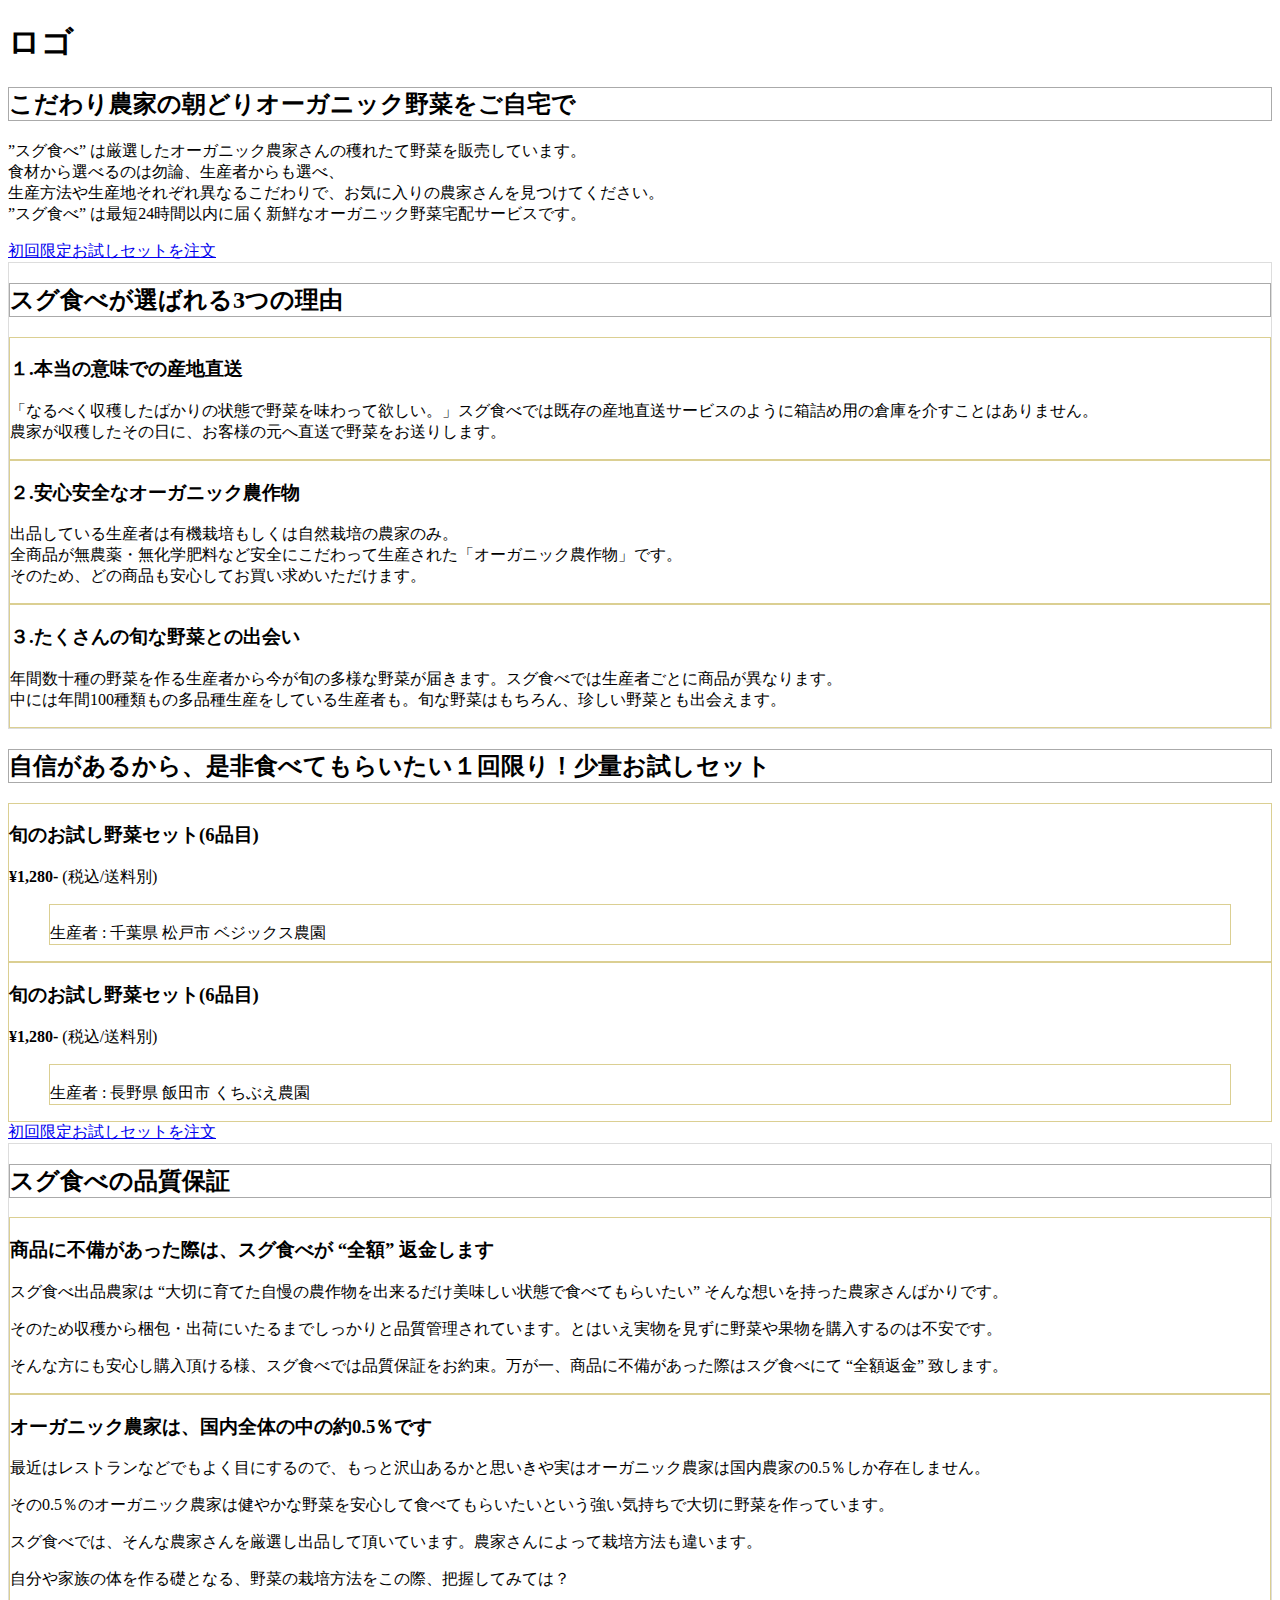
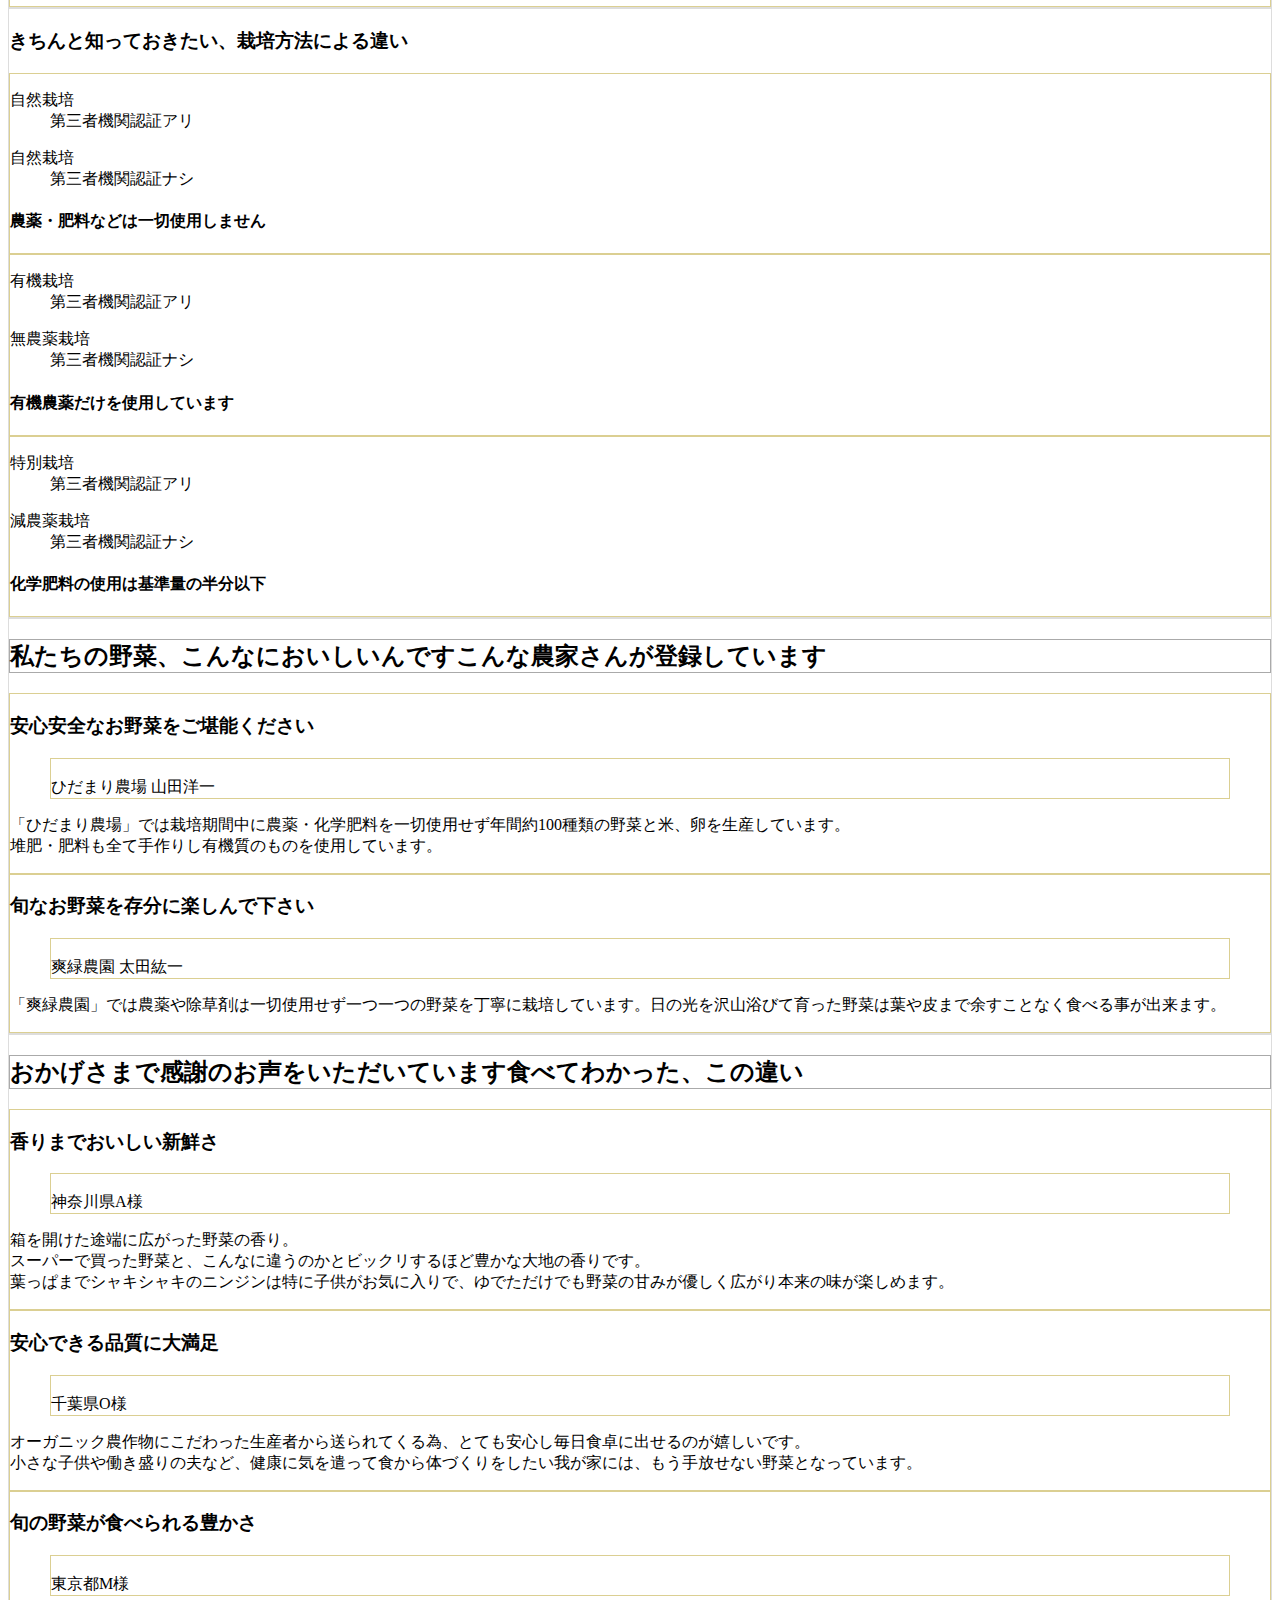
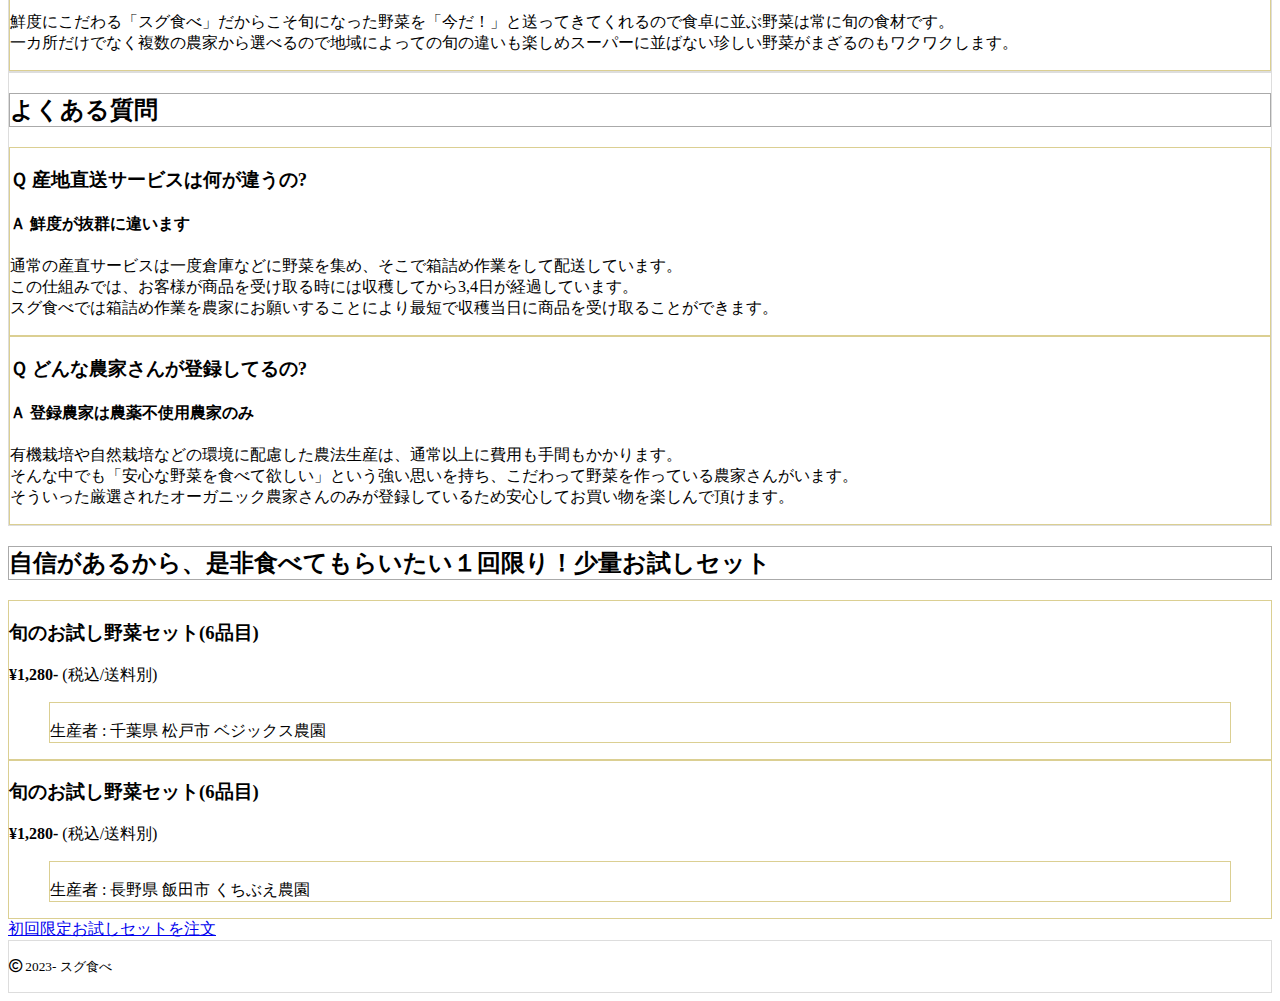
==== index.html @ 035dcd8c "test" ====
<!DOCTYPE html>
<html lang="ja">
<head>
<meta charset="UTF-8">
<meta name="viewport" content="width=device-width,initial-scale=1,user-scalable=yes">
<title>初回お試しセット|オーガニック野菜宅配サービス|スグ食べ</title>
<link rel="stylesheet" href="css/reset.css">
<link rel="stylesheet" href="css/com.css">
<link rel="stylesheet" href="css/style.css">
<link rel="preconnect" href="https://fonts.googleapis.com">
<link rel="preconnect" href="https://fonts.gstatic.com" crossorigin>
<link rel="stylesheet" href="https://cdnjs.cloudflare.com/ajax/libs/font-awesome/6.1.1/css/all.min.css">
<style>
footer, article, h2 {
	border: 0.1rem solid #ddd;
}
section, figure {
	border: 0.1rem solid #DBCF92;
}
h2 {
	border: 0.1rem solid #aaa;
}
</style>
</head>
<body id="page_top">
<header>
<h1>ロゴ</h1>
<h2>こだわり農家の<span>朝どりオーガニック野菜を</span>ご自宅で</h2>
<p>”スグ食べ”&nbsp;は厳選したオーガニック農家さんの穫れたて野菜を販売しています。<br>
食材から選べるのは勿論、生産者からも選べ、<br>
生産方法や生産地それぞれ異なるこだわりで、お気に入りの農家さんを見つけてください。<br>
”スグ食べ”&nbsp;は最短24時間以内に届く新鮮なオーガニック野菜宅配サービスです。</p>
</header>
<main>

<a class="btn" href="#" title=""><span>初回限定</span>お試しセットを注文</a>

<article class="column_3">
<h2>スグ食べが選ばれる3つの理由</h2>
<section>
<h3>１.本当の意味での産地直送</h3>
<p>「なるべく収穫したばかりの状態で野菜を味わって欲しい。」スグ食べでは既存の産地直送サービスのように箱詰め用の倉庫を介すことはありません。<br>
農家が収穫したその日に、お客様の元へ直送で野菜をお送りします。</p>
</section>
<section>
<h3>２.安心安全なオーガニック農作物</h3>
<p>出品している生産者は有機栽培もしくは自然栽培の農家のみ。<br>
全商品が無農薬・無化学肥料など安全にこだわって生産された「オーガニック農作物」です。<br>
そのため、どの商品も安心してお買い求めいただけます。</p>
</section>
<section>
<h3>３.たくさんの旬な野菜との出会い</h3>
<p>年間数十種の野菜を作る生産者から今が旬の多様な野菜が届きます。スグ食べでは生産者ごとに商品が異なります。<br>
中には年間100種類もの多品種生産をしている生産者も。旬な野菜はもちろん、珍しい野菜とも出会えます。</p>
</section>
</article>




<aside class="column_2">
<h2><span>自信があるから、是非食べてもらいたい</span>１回限り！少量お試しセット</h2>
<section>
<h3>旬のお試し野菜セット(6品目)</h3>
<p><strong>&yen;1,280-</strong>&nbsp;(税込/送料別)</p>
<figure><img src="img/dummy_hd.jpg" alt="" style="filter: brightness(110%);">
<figcaption>生産者&nbsp;:&nbsp;千葉県&nbsp;松戸市&nbsp;ベジックス農園</figcaption>
</figure>
</section>
<section>
<h3>旬のお試し野菜セット(6品目)</h3>
<p><strong>&yen;1,280-</strong>&nbsp;(税込/送料別)</p>
<figure><img src="img/dummy_hd.jpg" alt="" style="filter: brightness(110%);">
<figcaption>生産者&nbsp;:&nbsp;長野県&nbsp;飯田市&nbsp;くちぶえ農園</figcaption>
</figure>
</section>
<a class="btn" href="#" title=""><span>初回限定</span>お試しセットを注文</a>
</aside>

<article id="quality" class="column_1">
<h2>スグ食べの品質保証</h2>
<section>
<h3>商品に不備があった際は、<span>スグ食べが&nbsp;“全額”&nbsp;返金します</span></h3>
<p>スグ食べ出品農家は&nbsp;“大切に育てた自慢の農作物を出来るだけ美味しい状態で食べてもらいたい”&nbsp;そんな想いを持った農家さんばかりです。</p>
<p>そのため収穫から梱包・出荷にいたるまでしっかりと品質管理されています。とはいえ実物を見ずに野菜や果物を購入するのは不安です。</p>
<p>そんな方にも安心し購入頂ける様、スグ食べでは品質保証をお約束。万が一、商品に不備があった際はスグ食べにて&nbsp;“全額返金”&nbsp;致します。</p>
</section>
<section>
<h3>オーガニック農家は、<span>国内全体の中の約0.5％です</span></h3>
<p>最近はレストランなどでもよく目にするので、もっと沢山あるかと思いきや実はオーガニック農家は国内農家の0.5％しか存在しません。</p>
<p>その0.5％のオーガニック農家は健やかな野菜を安心して食べてもらいたいという強い気持ちで大切に野菜を作っています。</p>
<p>スグ食べでは、そんな農家さんを厳選し出品して頂いています。農家さんによって栽培方法も違います。</p>
<p>自分や家族の体を作る礎となる、野菜の栽培方法をこの際、把握してみては？</p>
</section>
</article>
<article id="farming" class="column_3">
<h3>きちんと知っておきたい、<span>栽培方法による違い</span></h3>
<section>
<dl>
<dt>自然栽培</dt>
<dd>第三者機関認証アリ</dd>
</dl>
<dl>
<dt>自然栽培</dt>
<dd>第三者機関認証ナシ</dd>
</dl>
<h4>農薬・肥料などは一切使用しません</h4>
</section>
<section>
<dl>
<dt>有機栽培</dt>
<dd>第三者機関認証アリ</dd>
</dl>
<dl>
<dt>無農薬栽培</dt>
<dd>第三者機関認証ナシ</dd>
</dl>
<h4>有機農薬だけを使用しています</h4>
</section>
<section>
<dl>
<dt>特別栽培</dt>
<dd>第三者機関認証アリ</dd>
</dl>
<dl>
<dt>減農薬栽培</dt>
<dd>第三者機関認証ナシ</dd>
</dl>
<h4>化学肥料の使用は基準量の半分以下</h4>
</section>
</article>



<article id="register" class="column_2">
<h2><span>私たちの野菜、こんなにおいしいんです</span>こんな農家さんが登録しています</h2>



<section>
<h3>安心安全なお野菜をご堪能ください</h3>
<figure> <img src="img/dummy_hd.jpg" alt="" style="filter: brightness(110%);">
<figcaption>ひだまり農場 山田洋一</figcaption>
</figure>
<p>「ひだまり農場」では栽培期間中に農薬・化学肥料を一切使用せず年間約100種類の野菜と米、卵を生産しています。<br>
堆肥・肥料も全て手作りし有機質のものを使用しています。</p>
</section>
<section>
<h3>旬なお野菜を存分に楽しんで下さい</h3>
<figure> <img src="img/dummy_hd.jpg" alt="" style="filter: brightness(110%);">
<figcaption>爽緑農園 太田紘一</figcaption>
</figure>
<p>「爽緑農園」では農薬や除草剤は一切使用せず一つ一つの野菜を丁寧に栽培しています。日の光を沢山浴びて育った野菜は葉や皮まで余すことなく食べる事が出来ます。</p>
</section>
</article>

<article class="column_3">
<h2><span>おかげさまで感謝のお声をいただいています</span>食べてわかった、この違い</h2>
<section>
<h3>香りまでおいしい新鮮さ</h3>
<figure> <img src="img/dummy_hd.jpg" alt="">
<figcaption>神奈川県A様</figcaption>
</figure>
<p>箱を開けた途端に広がった野菜の香り。<br>
スーパーで買った野菜と、こんなに違うのかとビックリするほど豊かな大地の香りです。<br>
葉っぱまでシャキシャキのニンジンは特に子供がお気に入りで、ゆでただけでも野菜の甘みが優しく広がり本来の味が楽しめます。</p>
</section>
<section>
<h3>安心できる品質に大満足</h3>
<figure> <img src="img/dummy_hd.jpg" alt="">
<figcaption>千葉県O様</figcaption>
</figure>
<p>オーガニック農作物にこだわった生産者から送られてくる為、とても安心し毎日食卓に出せるのが嬉しいです。<br>
小さな子供や働き盛りの夫など、健康に気を遣って食から体づくりをしたい我が家には、もう手放せない野菜となっています。</p>
</section>
<section>
<h3>旬の野菜が食べられる豊かさ</h3>
<figure> <img src="img/dummy_hd.jpg" alt="">
<figcaption>東京都M様</figcaption>
</figure>
<p>鮮度にこだわる「スグ食べ」だからこそ旬になった野菜を「今だ！」と送ってきてくれるので食卓に並ぶ野菜は常に旬の食材です。<br>
一カ所だけでなく複数の農家から選べるので地域によっての旬の違いも楽しめスーパーに並ばない珍しい野菜がまざるのもワクワクします。</p>
</section>
</article>
<article id="faq" class="column_1">
<h2>よくある質問</h2>
<section>
<h3>Ｑ&nbsp;産地直送サービスは何が違うの?</h3>
<h4>Ａ&nbsp;鮮度が抜群に違います</h4>
<p>通常の産直サービスは一度倉庫などに野菜を集め、そこで箱詰め作業をして配送しています。<br>
この仕組みでは、お客様が商品を受け取る時には収穫してから3,4日が経過しています。<br>
スグ食べでは箱詰め作業を農家にお願いすることにより最短で収穫当日に商品を受け取ることができます。</p>
</section>
<section>
<h3>Ｑ&nbsp;どんな農家さんが登録してるの?</h3>
<h4>Ａ&nbsp;登録農家は農薬不使用農家のみ</h4>
<p>有機栽培や自然栽培などの環境に配慮した農法生産は、通常以上に費用も手間もかかります。<br>
そんな中でも「安心な野菜を食べて欲しい」という強い思いを持ち、こだわって野菜を作っている農家さんがいます。<br>
そういった厳選されたオーガニック農家さんのみが登録しているため安心してお買い物を楽しんで頂けます。</p>
</section>
</article>




<aside class="column_2">
<h2><span>自信があるから、是非食べてもらいたい</span>１回限り！少量お試しセット</h2>
<section>
<h3>旬のお試し野菜セット(6品目)</h3>
<p><strong>&yen;1,280-</strong>&nbsp;(税込/送料別)</p>
<figure> <img src="img/dummy_hd.jpg" alt="" style="filter: brightness(110%);">
<figcaption>生産者&nbsp;:&nbsp;千葉県&nbsp;松戸市&nbsp;ベジックス農園</figcaption>
</figure>
</section>
<section>
<h3>旬のお試し野菜セット(6品目)</h3>
<p><strong>&yen;1,280-</strong>&nbsp;(税込/送料別)</p>
<figure> <img src="img/dummy_hd.jpg" alt="" style="filter: brightness(110%);">
<figcaption>生産者&nbsp;:&nbsp;長野県&nbsp;飯田市&nbsp;くちぶえ農園</figcaption>
</figure>
</section>
<a class="btn" href="#" title=""><span>初回限定</span>お試しセットを注文</a>
</aside>
</main>

<footer>
 <p><small><i class="fa-regular fa-copyright"></i>&nbsp;2023-&nbsp;スグ食べ</small></p>
</footer>

</body></html>
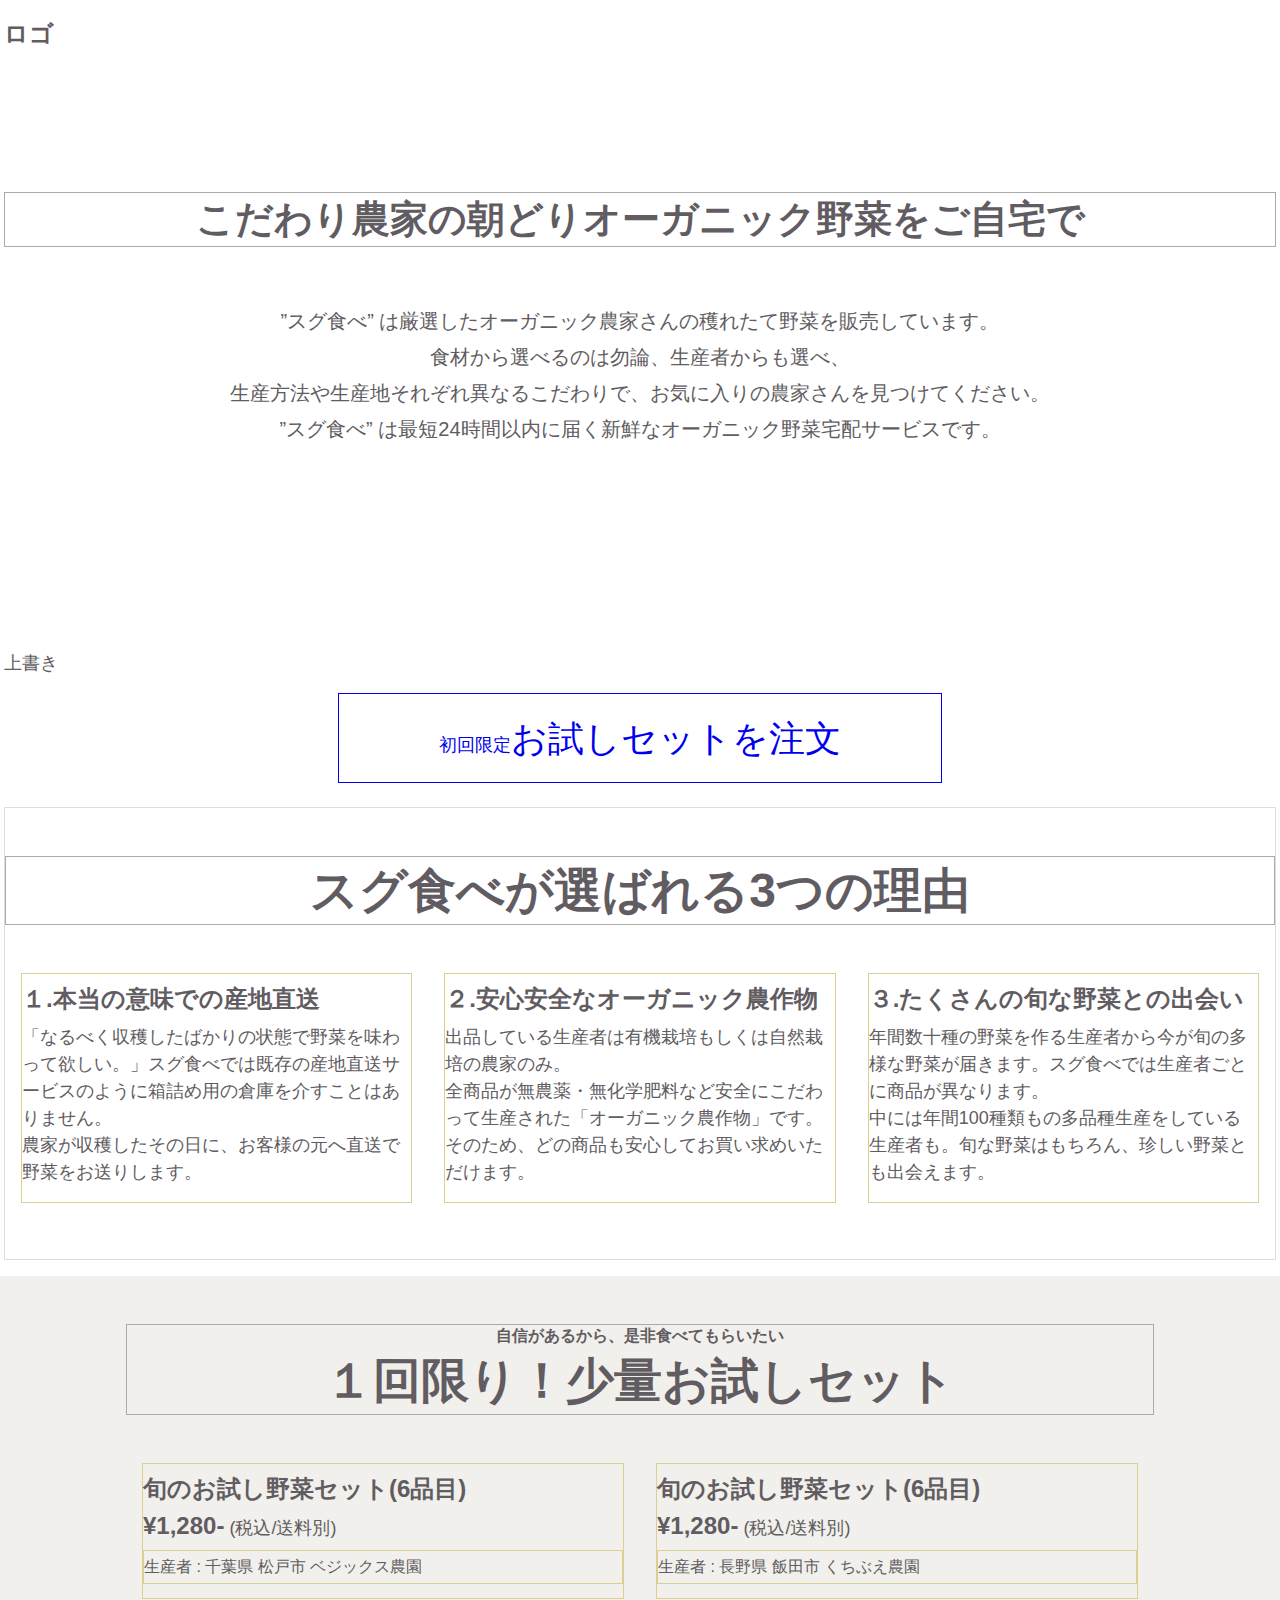
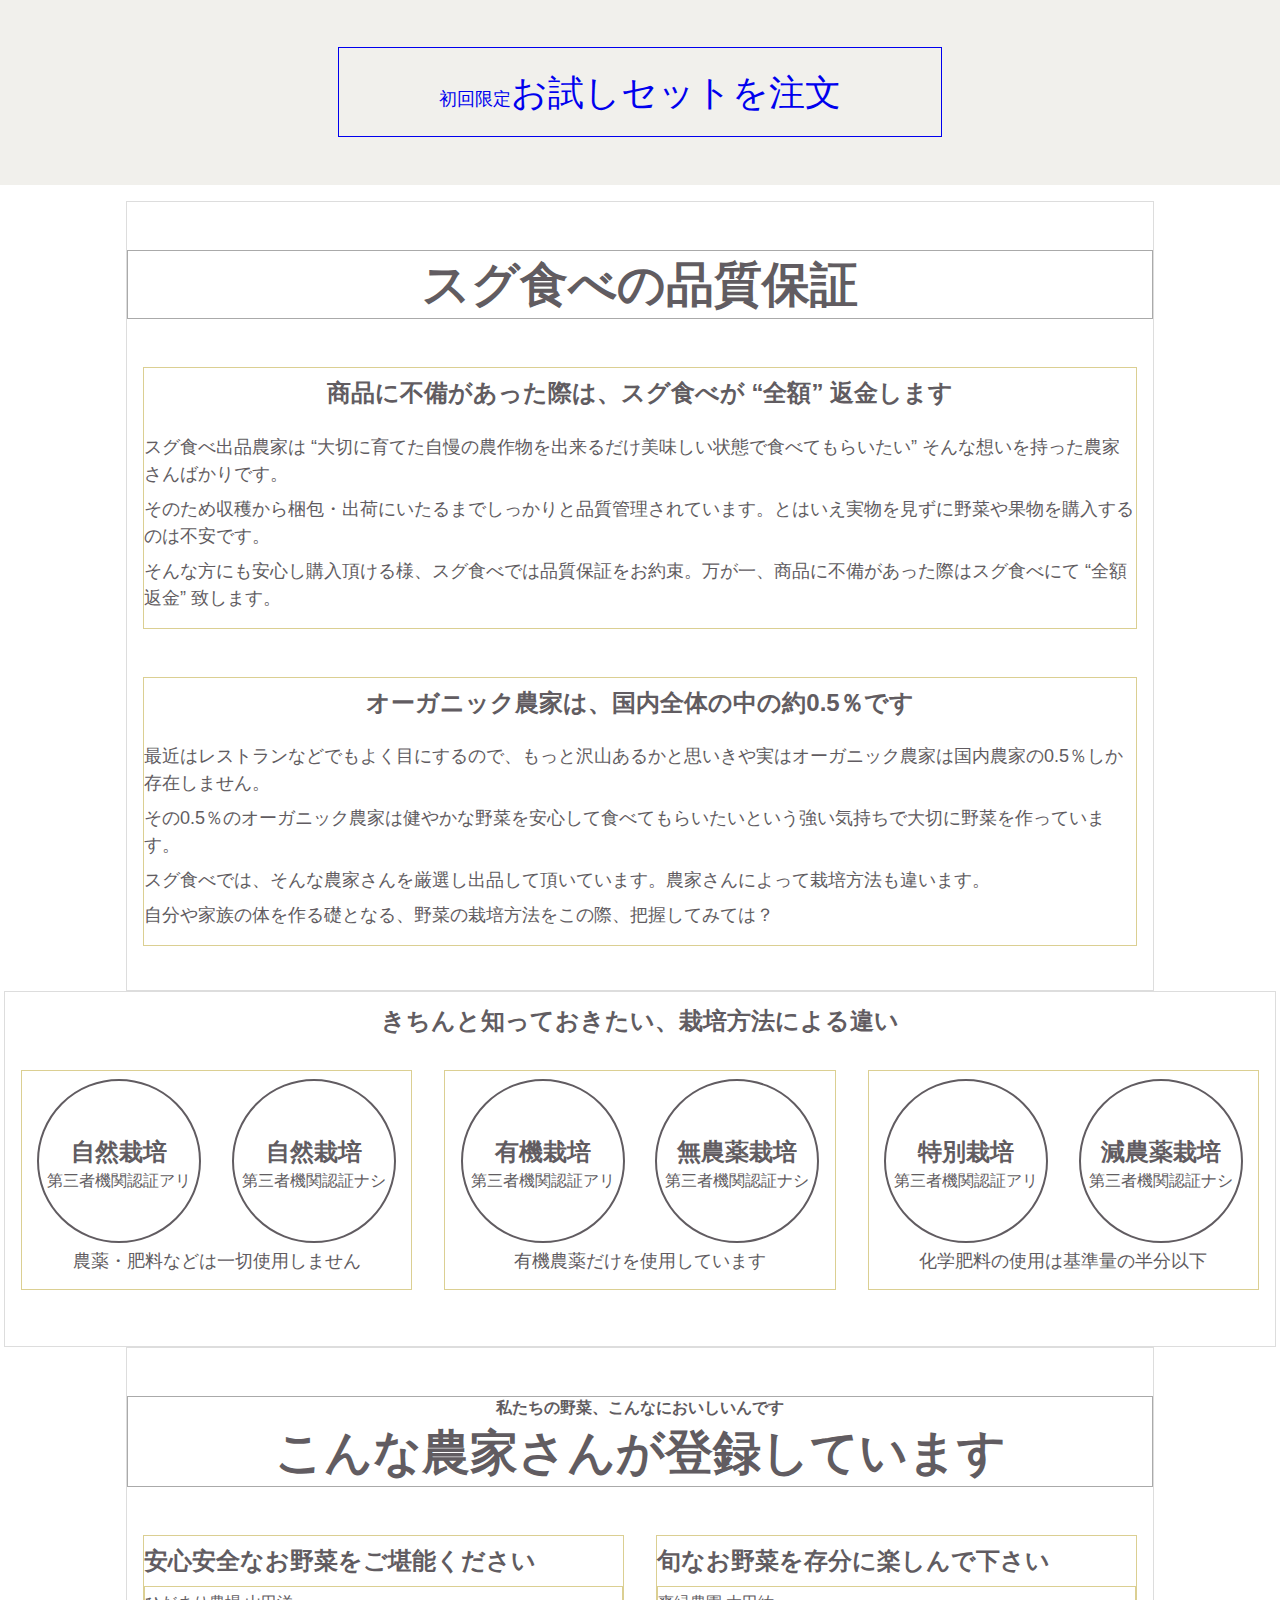
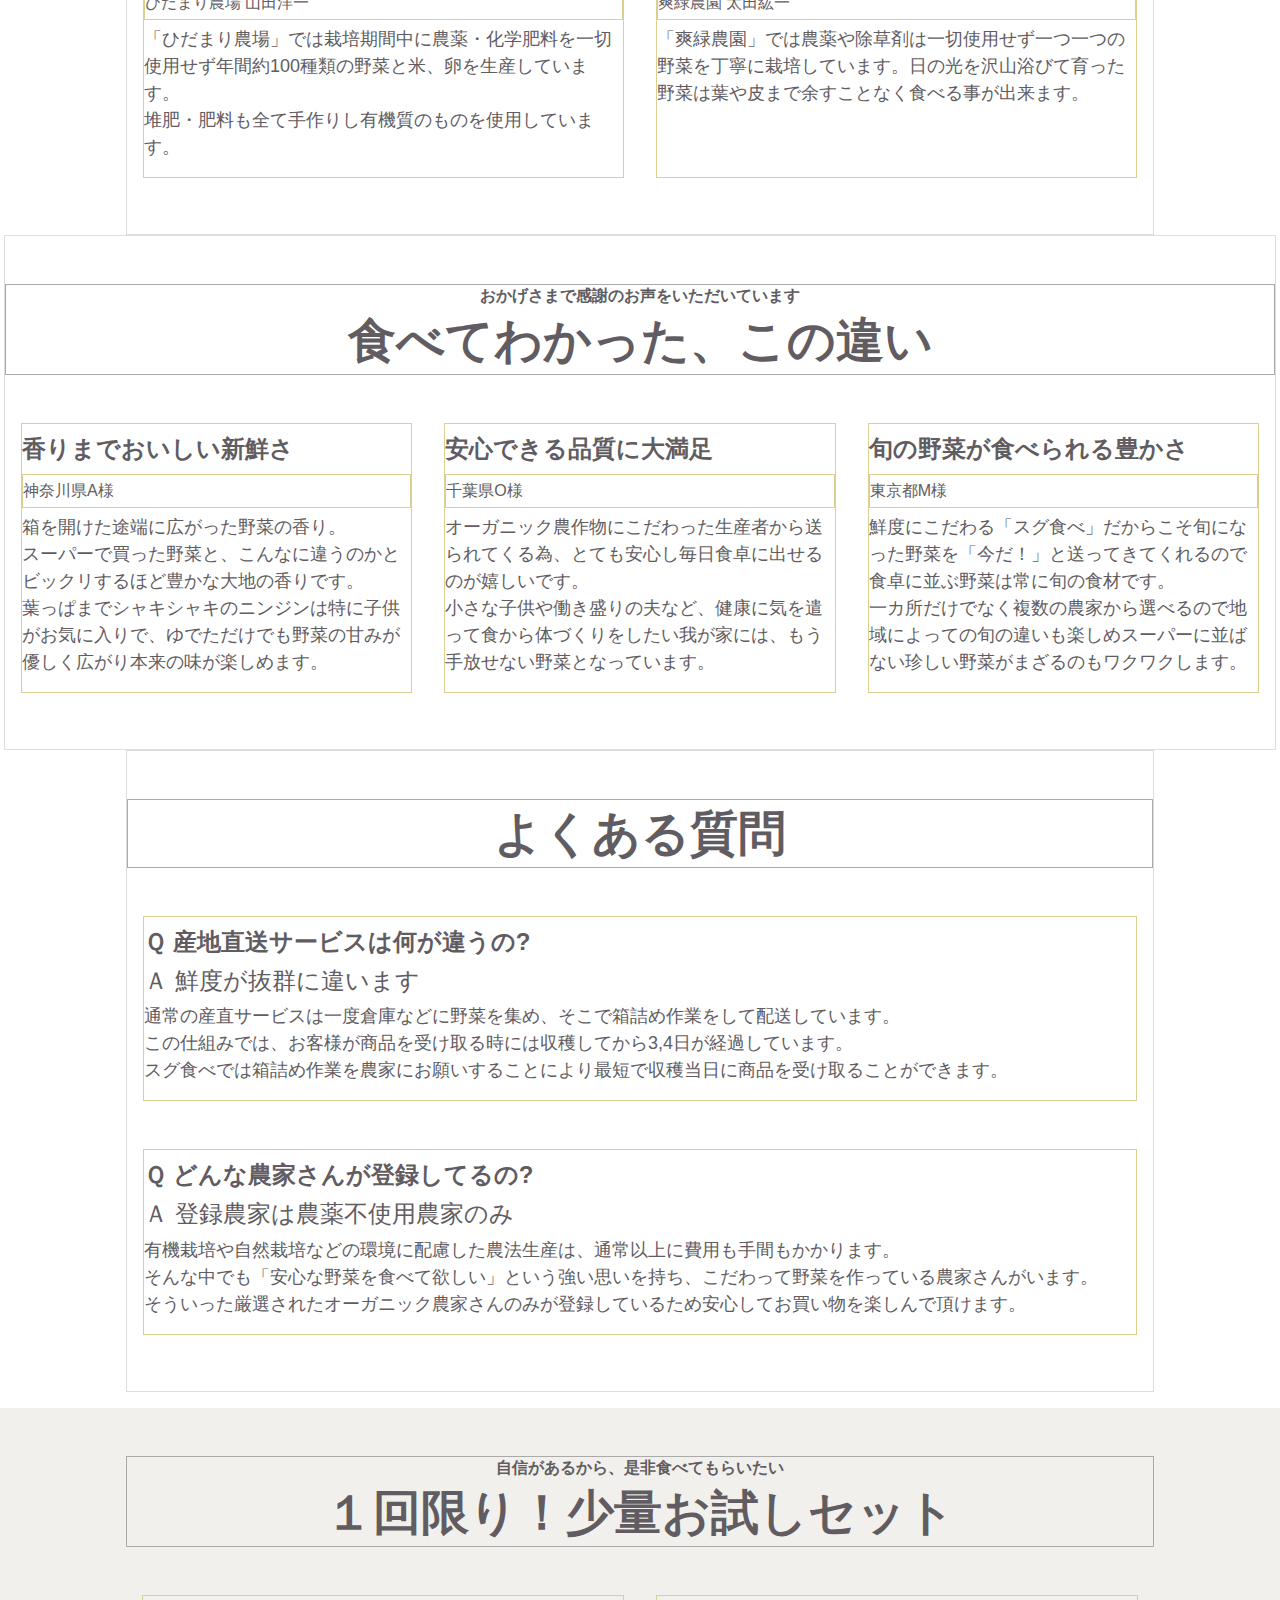
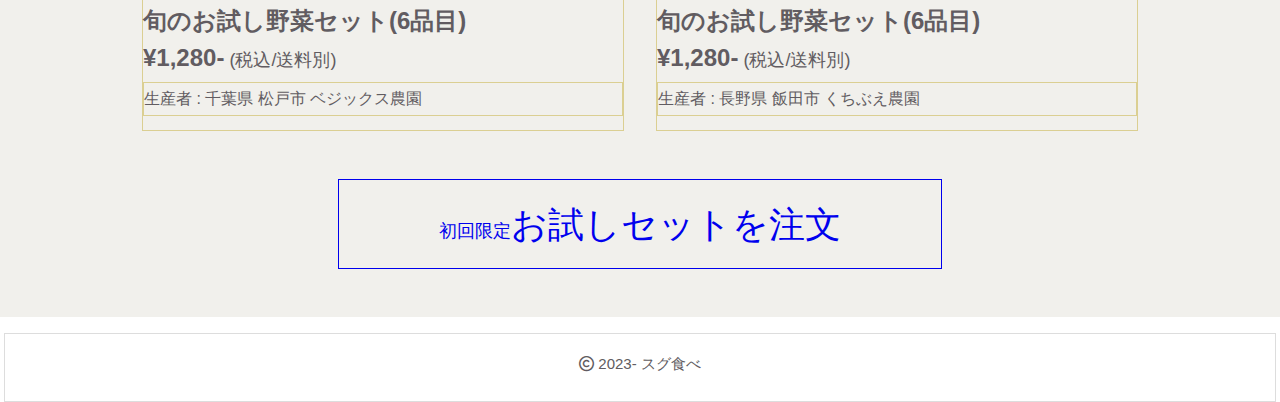
==== commit adb3e2bb: "nextに上書き" ====
--- a/index.html
+++ b/index.html
@@ -1,15 +1,13 @@
-<!DOCTYPE html>
-<html lang="ja">
-<head>
+<!DOCTYPE html><html lang="ja"><head>
 <meta charset="UTF-8">
 <meta name="viewport" content="width=device-width,initial-scale=1,user-scalable=yes">
-<title>初回お試しセット|オーガニック野菜宅配サービス|スグ食べ</title>
+<title>nextに上書き|オーガニック野菜宅配サービス|スグ食べ</title>
 <link rel="stylesheet" href="css/reset.css">
 <link rel="stylesheet" href="css/com.css">
 <link rel="stylesheet" href="css/style.css">
 <link rel="preconnect" href="https://fonts.googleapis.com">
 <link rel="preconnect" href="https://fonts.gstatic.com" crossorigin>
-<link rel="stylesheet" href="https://cdnjs.cloudflare.com/ajax/libs/font-awesome/6.1.1/css/all.min.css">
+<link rel="stylesheet" href="https://cdnjs.next.com/ajax/libs/font-awesome/6.1.1/css/all.min.css">
 <style>
 footer, article, h2 {
 	border: 0.1rem solid #ddd;
@@ -32,7 +30,7 @@
 ”スグ食べ”&nbsp;は最短24時間以内に届く新鮮なオーガニック野菜宅配サービスです。</p>
 </header>
 <main>
-
+上書き
 <a class="btn" href="#" title=""><span>初回限定</span>お試しセットを注文</a>
 
 <article class="column_3">
--- a/css/com.css
+++ b/css/com.css
@@ -0,0 +1,221 @@
+* {
+  /*transition: all 0.96s;*/
+    -moz-font-smoothing: grayscale;text-rendering: optimizelegibility;
+  }
+  html {scroll-behavior: smooth;
+    overflow-x: hidden;overflow-y: scroll;
+    width: 100%;font-size: 62.5%;
+  }
+  body {width: 100%;
+    background-color: transparent;
+    font-family: "貂ｸ繧ｴ繧ｷ繝�け菴�", YuGothic, "貂ｸ繧ｴ繧ｷ繝�け", "Yu Gothic", "繝｡繧､繝ｪ繧ｪ", sans-serif;
+    font-size: 1.8rem;
+    line-height: 1.5;
+    letter-spacing: 0;
+    font-weight: 400;
+    text-align: left;
+    color:#615c61;
+  }
+  .fc_pnk{color:#f67599; color:rgba(246,117,153,1.0);}/* PANTONE��17-1755 Paradise Pink */
+  .fc_gly{color:#615c61; color:rgba(097,092,097,1.0);}/* PANTONE��18-3908 Volcanic Glass*/
+  
+  header, main, article, aside, footer {
+    width: 100%;
+  max-width: 81.6rem;
+  max-width: 102.8rem;
+    max-width: 127.2rem;
+  }
+  header {
+  min-height: 65.0rem;
+    margin: 0 auto;
+    padding: 1.6rem 0 0;
+  }
+  footer {
+    margin: 1.6rem auto 0;
+    padding: 1.6rem;
+      text-align: center;
+  }
+  main {
+    margin: 0 auto;
+  }
+  article, aside {
+    display: flex;flex-wrap: wrap;justify-content: flex-start;
+    margin: 0 auto;
+    padding: 4.8rem 0 2.4rem;
+  }
+  aside {
+    margin: 1.6rem auto;
+  }
+  section {
+    margin: 1.6rem 1.6rem 3.2rem;
+    padding: 0.8rem 0;
+    width: calc(100% / 1 - 1.6rem * 2);
+  }
+  .column_2 section {
+    width: calc(100% / 2 - 1.6rem * 2);
+  }
+  .column_3 section {
+    width: calc(100% / 3 - 1.6rem * 2);
+  }
+  
+  @media (max-width : 519px) {
+    header, footer {
+      margin: 0 auto;
+    }
+    article, aside {
+      margin: 0 auto 2.4rem;
+      padding: 2.4rem 0 1.2rem;
+    }
+    section, .column_2 section, .column_3 section {
+      margin: 0.8rem 1.6rem 1.6rem;
+      width: calc(100% / 1 - 1.6rem * 2);
+    }
+  }
+  header {
+  position: relative;
+    text-align: center;
+  }
+  header::after {
+  content: "";
+  position: absolute;
+  top: 0;
+  left: calc(50% - 50vw);
+  width: 100vw;
+  height: 100%;
+    background: url("../img/dummy_hd.jpg") no-repeat center / cover;
+  z-index: -1;
+  }
+  header h2 {
+    margin: 14.0rem 0 5.6rem;
+    font-size: 3.8rem;
+    line-height: 1.4;
+  }
+  header h2 span{
+  display: inline-block;
+    font-size: 3.8rem;
+    line-height: 1.4;
+  }
+  header p {
+    margin-bottom: 5.6rem;
+    font-size: 2.0rem;
+    line-height: 1.8;
+  }
+  a.btn {
+    display: block;
+    width: calc(100% - 1.6rem * 2);
+    max-width: 60.4rem;
+    height: 9.0rem;
+    margin: 1.6rem auto 2.4rem;
+    border: 0.1rem solid;
+    font-size: 3.6rem;
+    line-height: 9.0rem;
+    text-align: center;
+  }
+  a.btn span {
+    display: inline-block;
+    font-size: 1.8rem;
+  }
+  
+  @media (max-width : 519px) {
+    header h2 {
+      margin: 6.8rem 0;
+      font-size: 2.8rem;
+    }
+    header h2 span {
+      display: block;
+    font-size: 2.8rem;
+    }
+    header p {
+      margin-bottom: 2.4rem;
+      font-size: 1.6rem;
+      line-height: 1.9;
+      text-align: left;
+    }
+    a.btn {
+    padding: 0 0.8rem;
+      font-size: 2.8rem;  
+    }
+  }
+  
+  h1, h2, h3, h4, h5, dt, address, button {
+    width: 100%;
+    font-weight: 600;
+  }
+  h1 {
+    font-size: 2.4rem;
+    text-align: left;
+  }
+  h2 {
+    margin-bottom: 3.2rem;
+    font-size: 4.8rem;
+    line-height: 1.4;
+    text-align: center;
+  }
+  h2 span {
+  display: block;
+    font-size: 1.6rem;
+  }
+  h3, dt {
+    margin-bottom: 0.8rem;
+    font-size: 2.4rem;
+    line-height: 1.4;
+  }
+  strong {
+    font-size: 2.4rem;
+    line-height: 1.0;
+  }
+  h4 {
+    margin-bottom: 0.8rem;
+    font-size: 2.4rem;
+    line-height: 1.2;
+    font-weight: 400;
+  }
+  p {
+    margin-bottom: 0.8rem;
+  }
+  figure {
+    margin-bottom: 0.6rem;
+  }
+  figcaption {
+    margin: 0.4rem 0;
+    font-size: 1.6rem;
+  }
+  smale {
+  display: inline-block;
+    font-size: 1.2rem;
+  }
+  
+  @media (max-width : 519px) {
+    h2 {
+      margin-bottom: 1.6rem;
+      font-size: 2.7rem;
+    }
+    h2 div {
+      font-size: 1.3rem;
+    }
+    aside h2 {
+      font-size: 2.8rem;
+    }
+    #register h2 {
+      font-size: 2.4rem;
+    }
+    h3, dt {
+      margin-bottom: 0.8rem;
+      font-size: 2.0rem;
+    }
+    strong {
+      font-size: 2.2rem;
+    }
+    h4 {
+      margin-bottom: 0.8rem;
+      font-size: 2.0rem;
+    }
+    p {
+      margin-bottom: 0.8rem;
+      font-size: 1.6rem;
+      line-height: 1.7;
+    }
+    figcaption {
+      font-size: 1.4rem;
+    }
+  }--- a/css/style.css
+++ b/css/style.css
@@ -0,0 +1,60 @@
+aside, #register {
+    position: relative;
+    }
+    aside::after{
+    content: "";
+    position: absolute;
+    top: 0;
+    left: calc(50% - 50vw);
+    width: 100vw;
+    height: 100%;
+    background-color: #f1f0ec;
+    z-index: -1;
+    }
+    aside, #register, #quality, #faq {
+    max-width: 102.8rem;
+    }
+    #quality h3, #farming h3 {
+      margin-bottom: 2.4rem;
+      text-align: center;
+    }
+    #quality {
+      margin-bottom: 0;
+      padding-bottom: 1.2rem;
+    }
+    #farming {
+      padding-top: 1.2rem;
+    }
+    #farming section {
+      display: flex;flex-wrap: wrap;justify-content: space-between;
+      margin-top: 0.8rem;
+      text-align: center;
+    }
+    #farming h4 {
+      font-size: 1.8rem;
+    }
+    #farming dl {
+      width: 16.4rem;
+      height: 16.4rem;
+      margin: 0 auto 0.8rem;
+      border: 0.2rem solid;
+      border-radius: 50%;
+    }
+    #farming dt {
+      margin: 5.4rem 0 0;
+    }
+    #farming dd {
+      font-size: 1.6rem;
+    }
+    @media (max-width : 519px) {
+      #quality h3, #farming h3 {
+        margin-bottom: 1.6rem;
+        font-size: 2.2rem;
+      }
+      #quality h3 span, #farming h3 span {
+        display: block;
+      }
+      #farming h4 {
+        font-size: 1.6rem;
+      }
+    }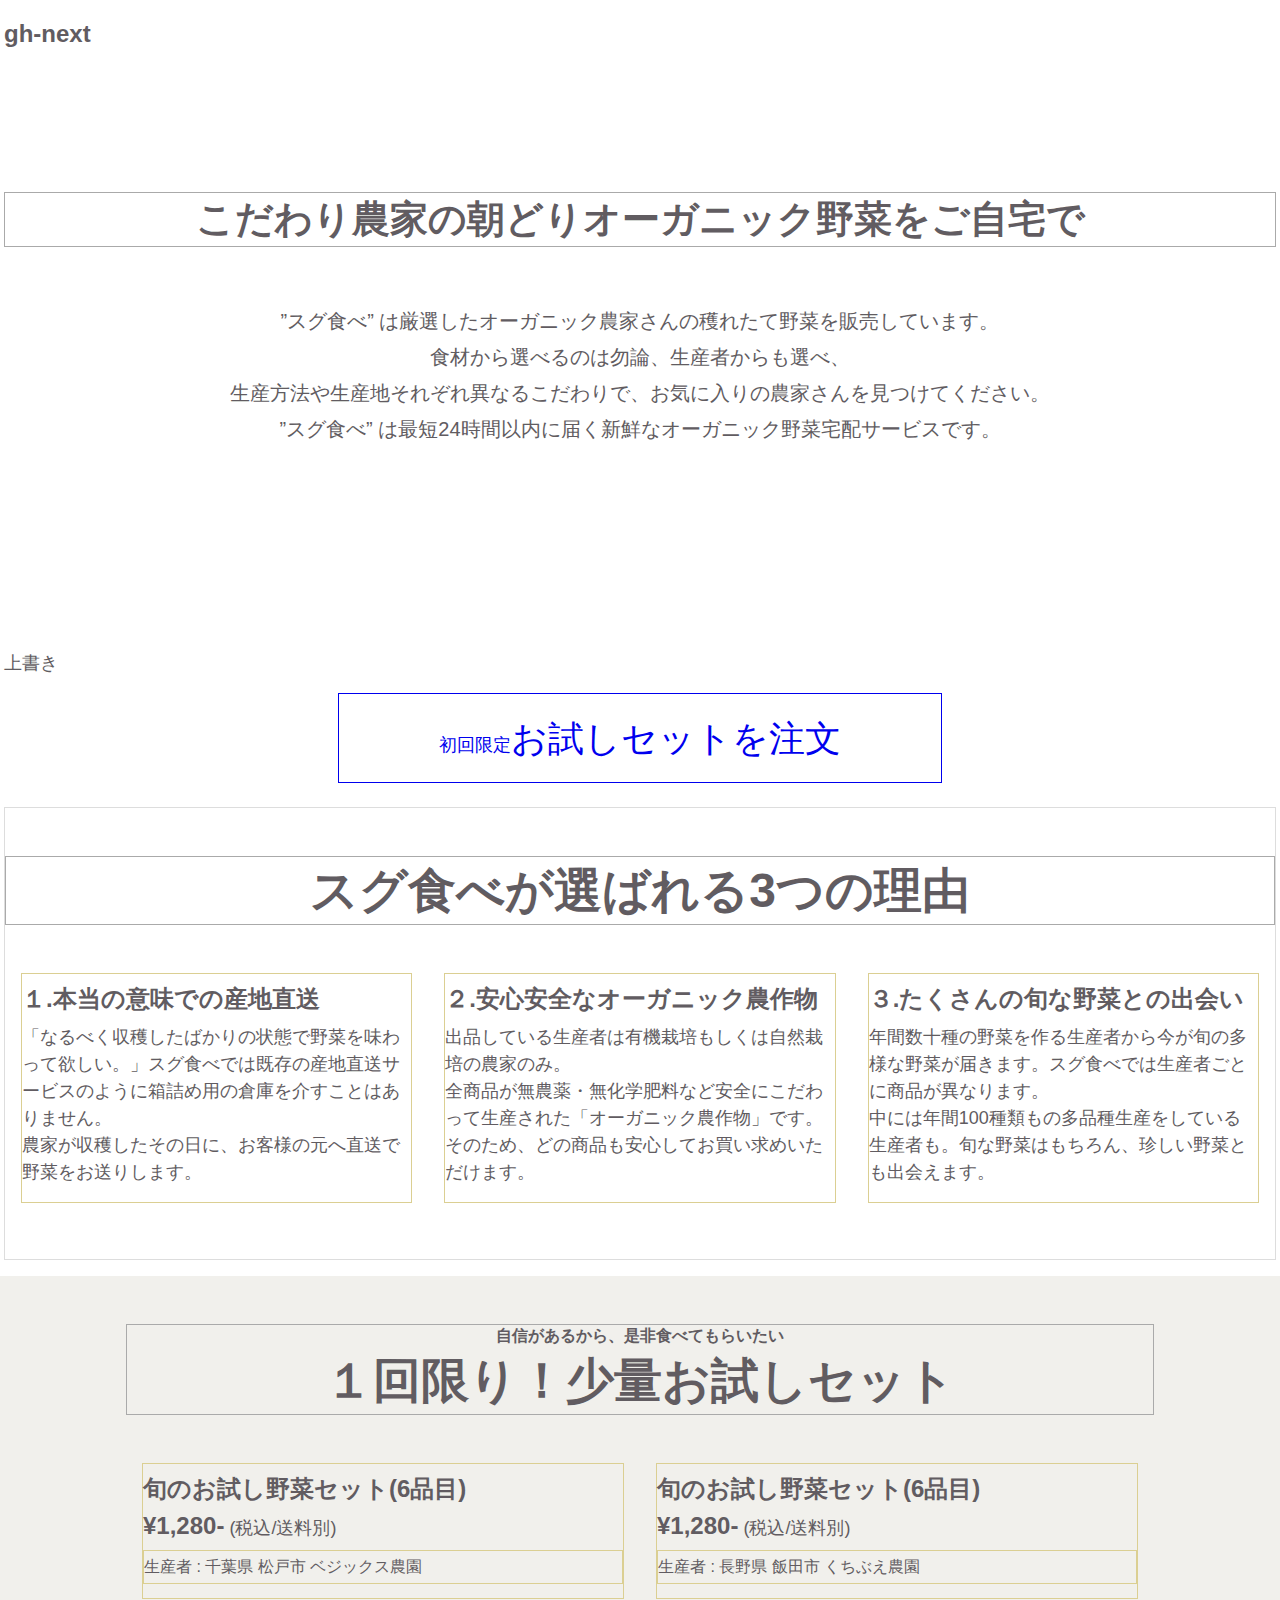
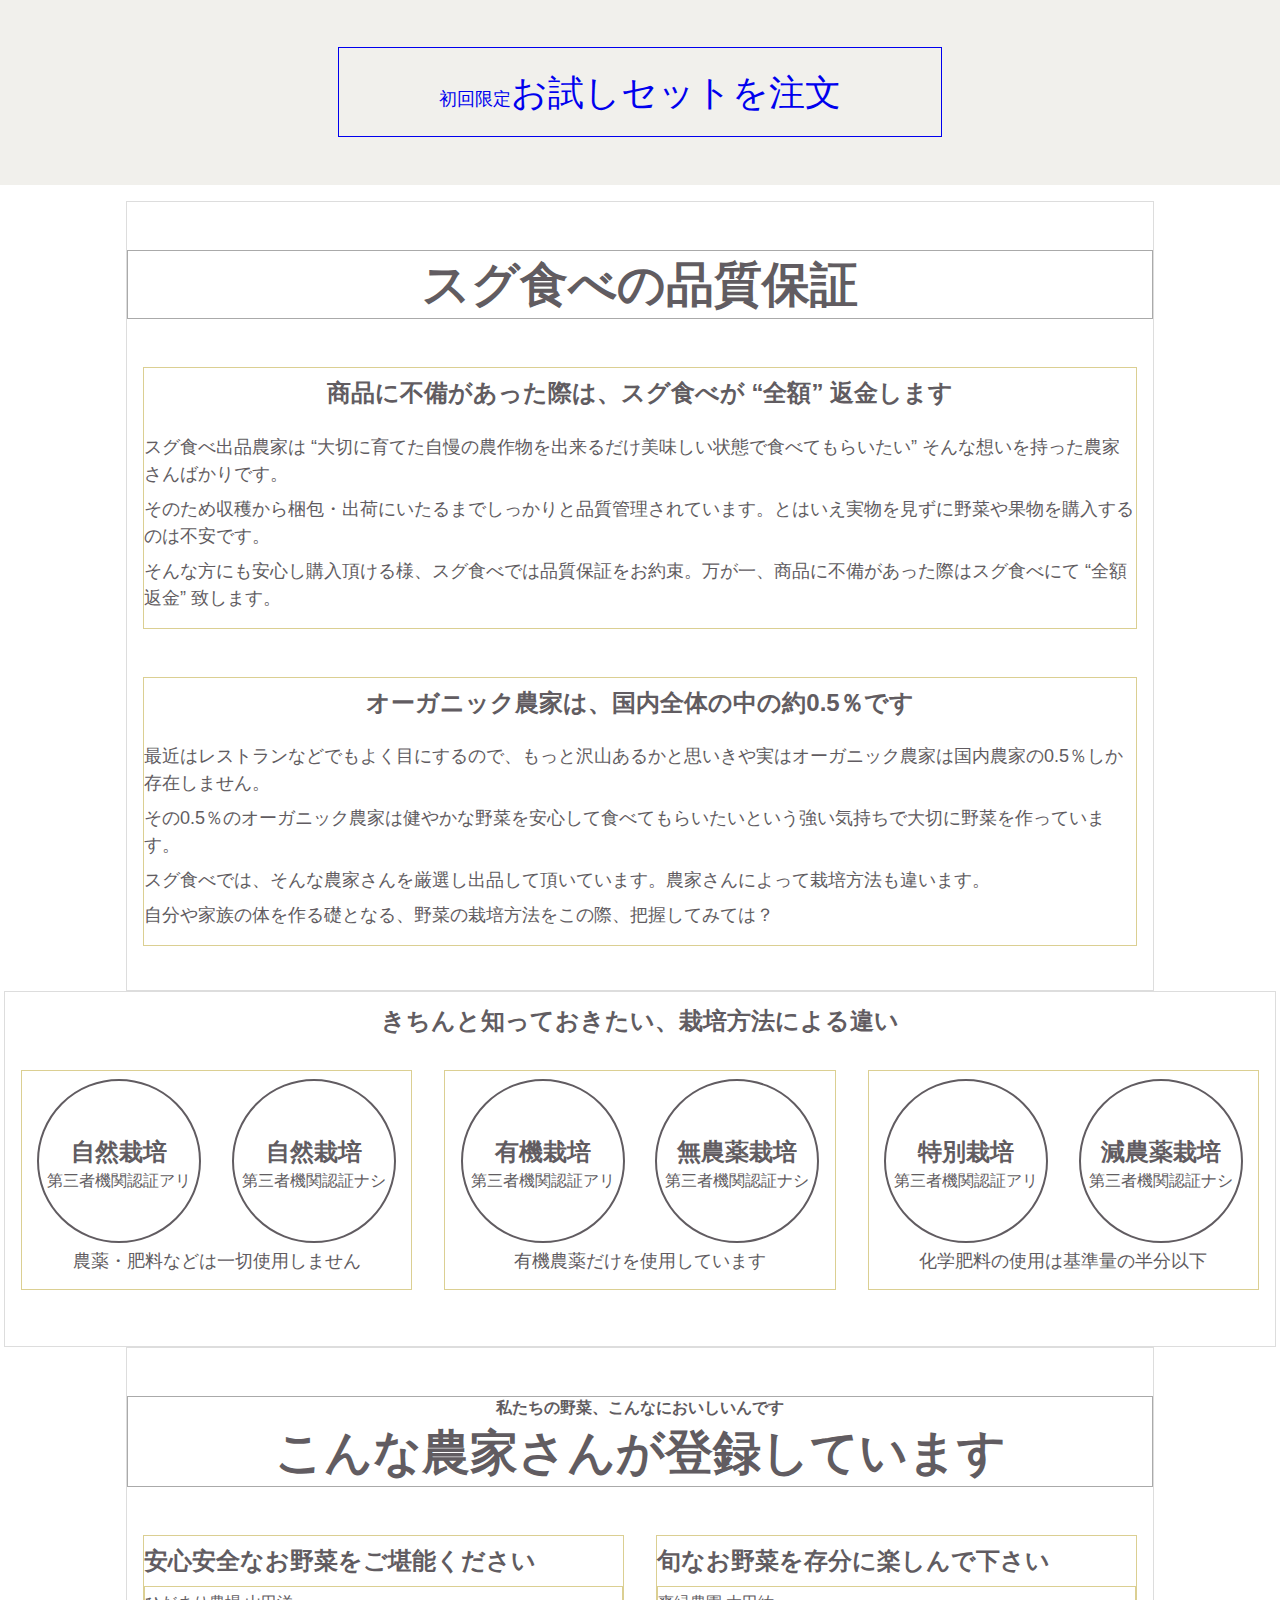
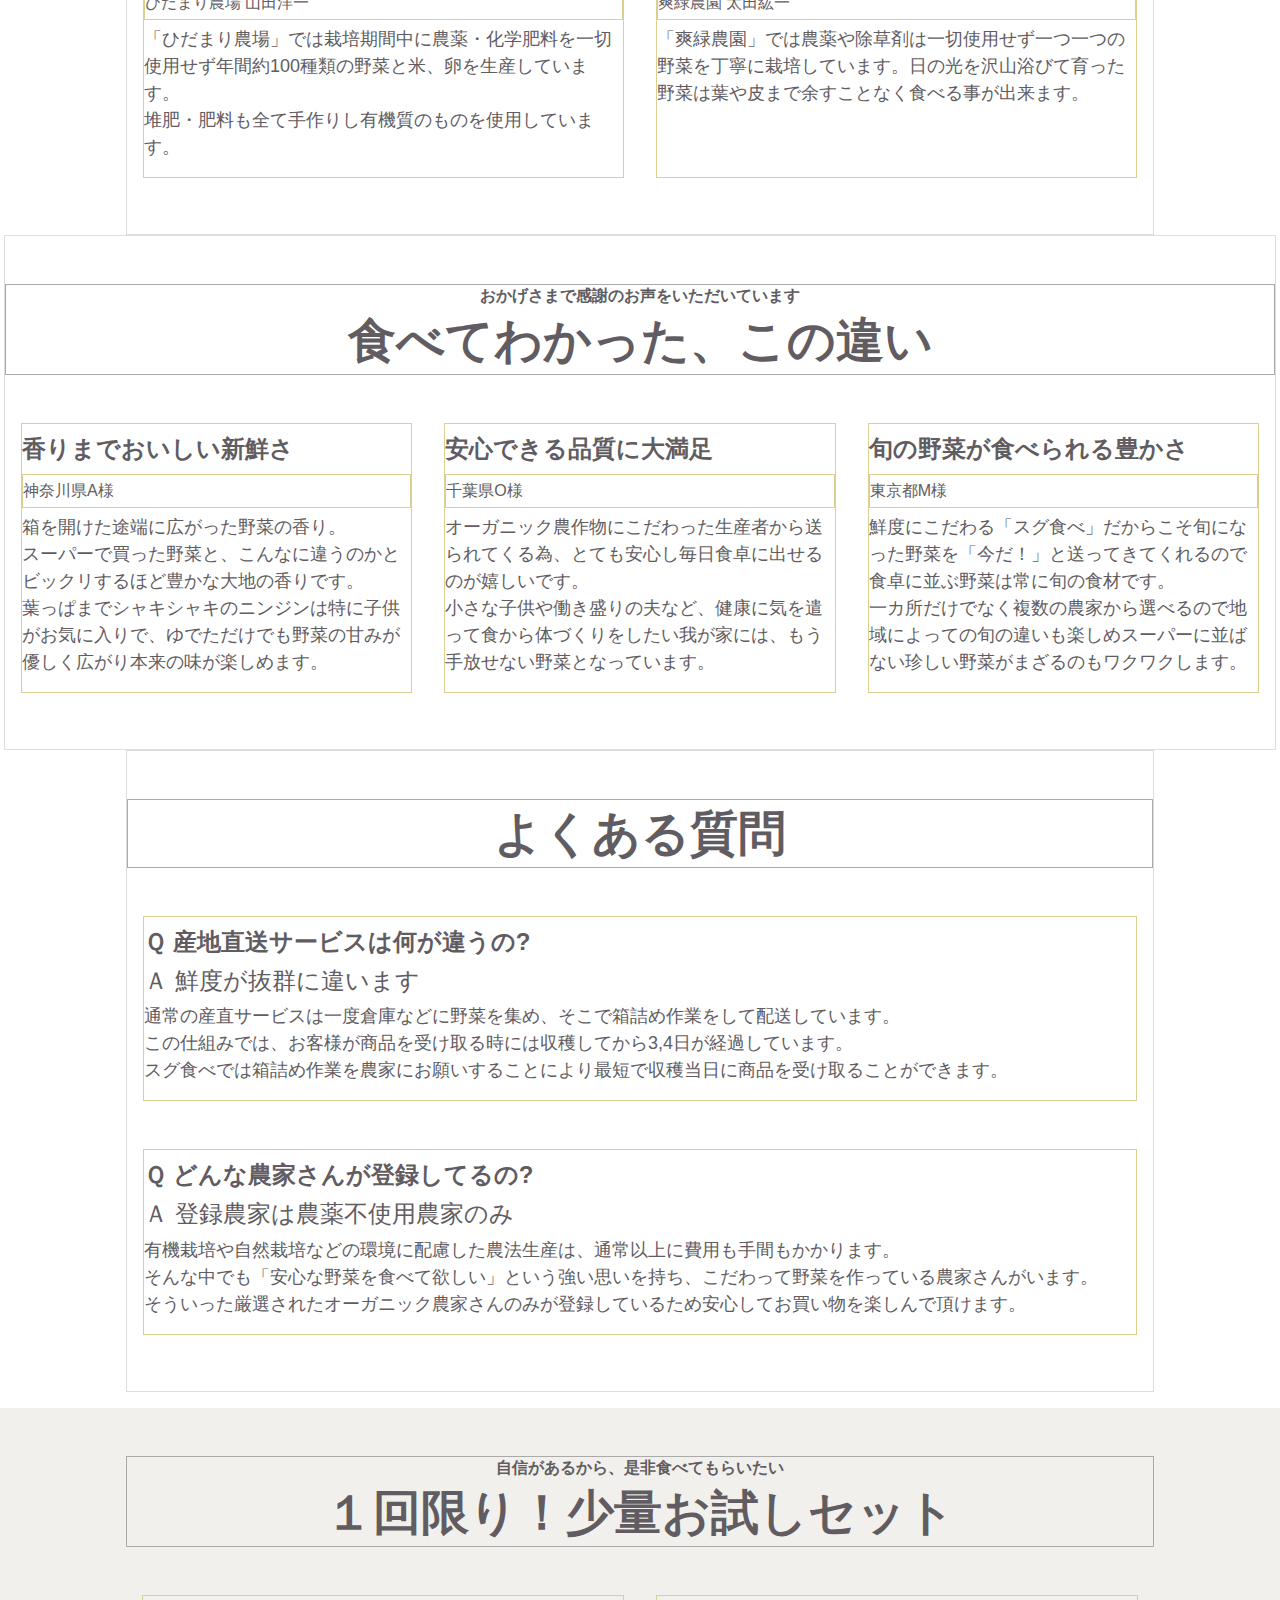
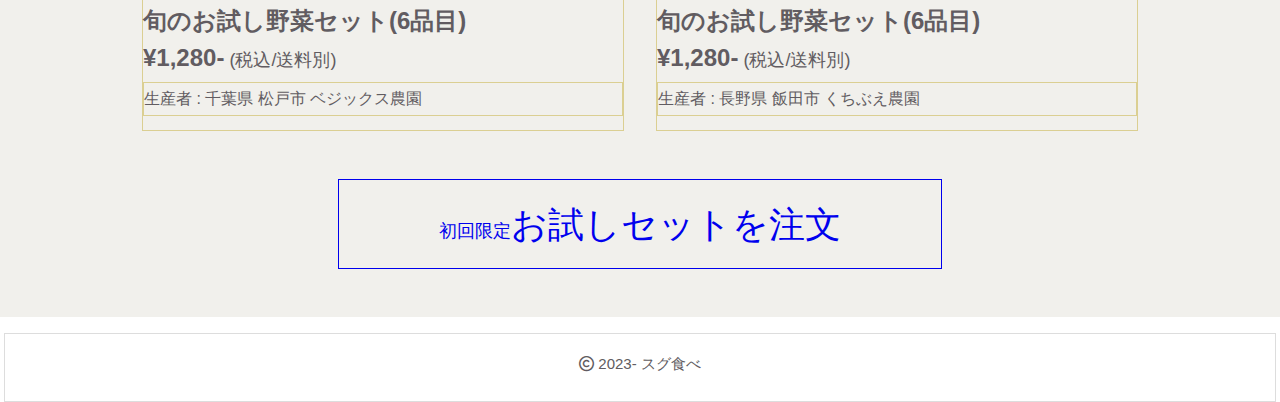
==== commit a0f536af: "gh-next" ====
--- a/index.html
+++ b/index.html
@@ -22,7 +22,7 @@
 </head>
 <body id="page_top">
 <header>
-<h1>ロゴ</h1>
+<h1>gh-next</h1>
 <h2>こだわり農家の<span>朝どりオーガニック野菜を</span>ご自宅で</h2>
 <p>”スグ食べ”&nbsp;は厳選したオーガニック農家さんの穫れたて野菜を販売しています。<br>
 食材から選べるのは勿論、生産者からも選べ、<br>
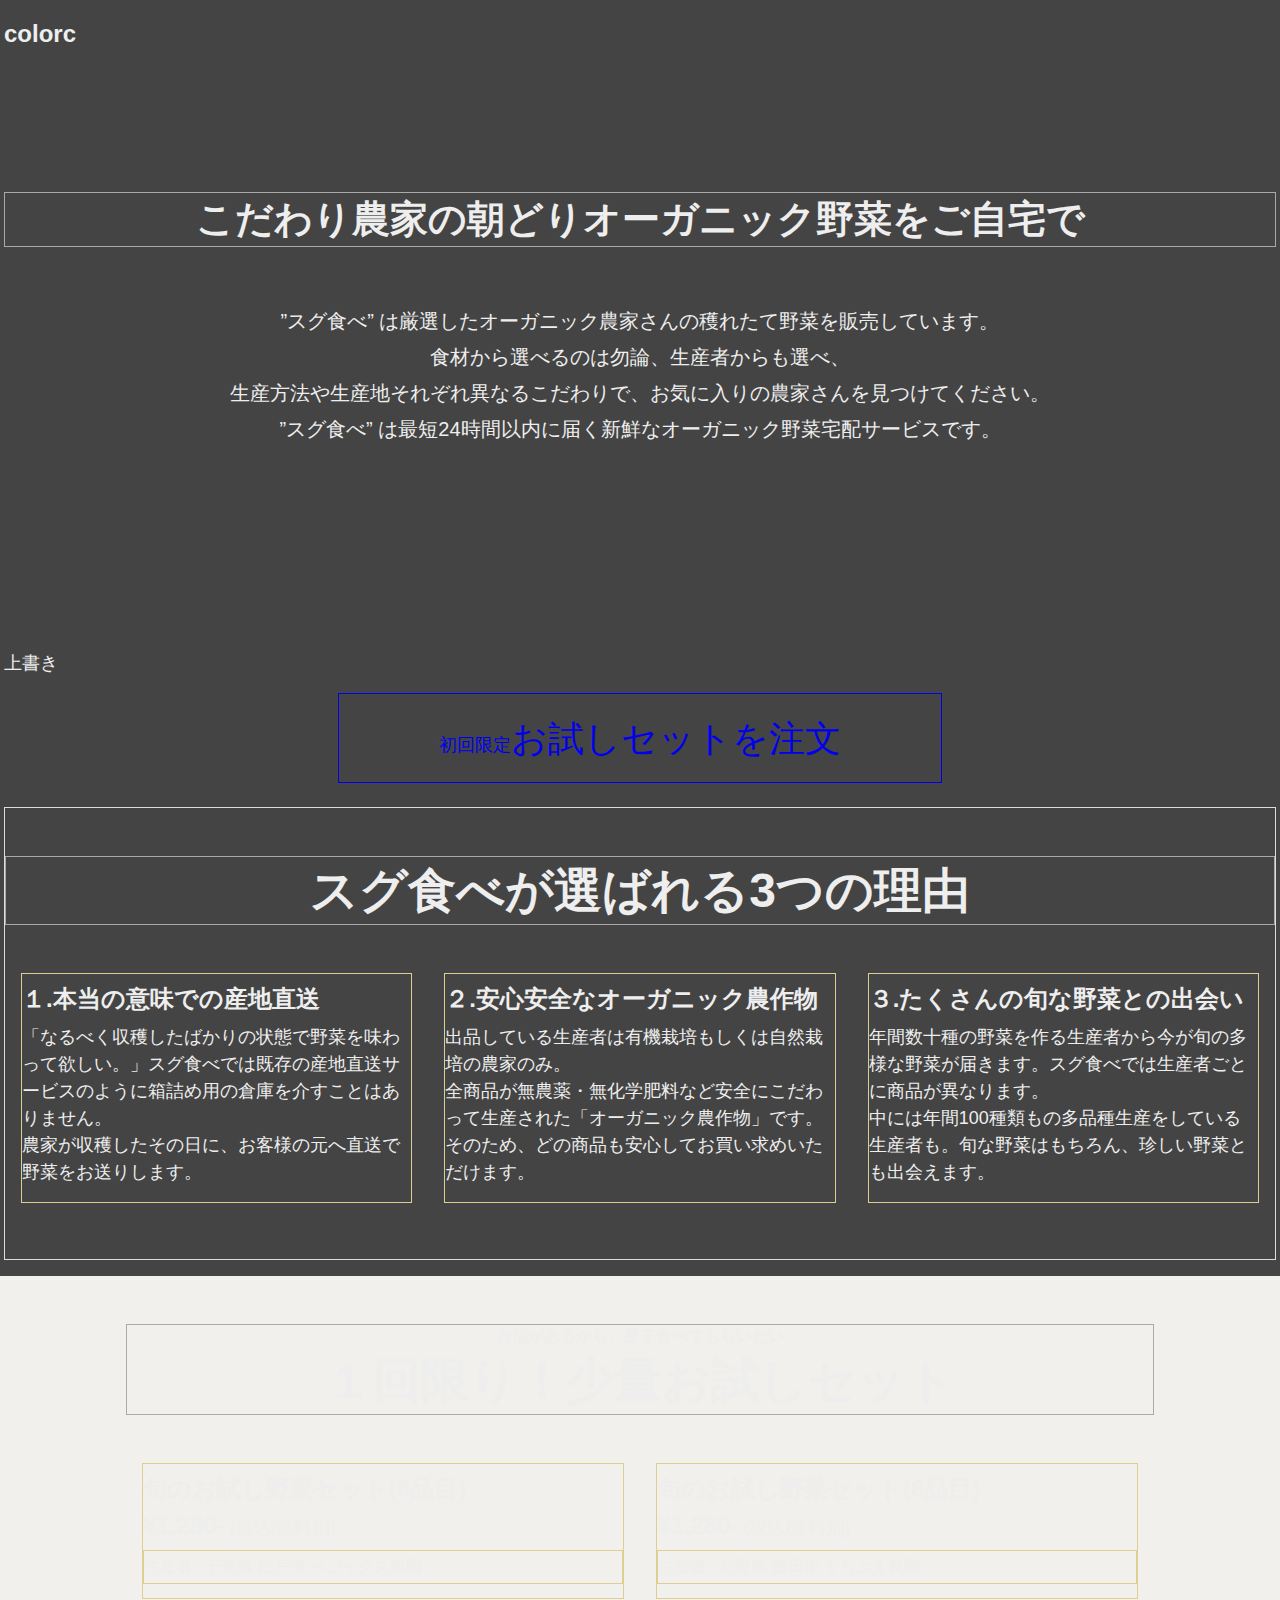
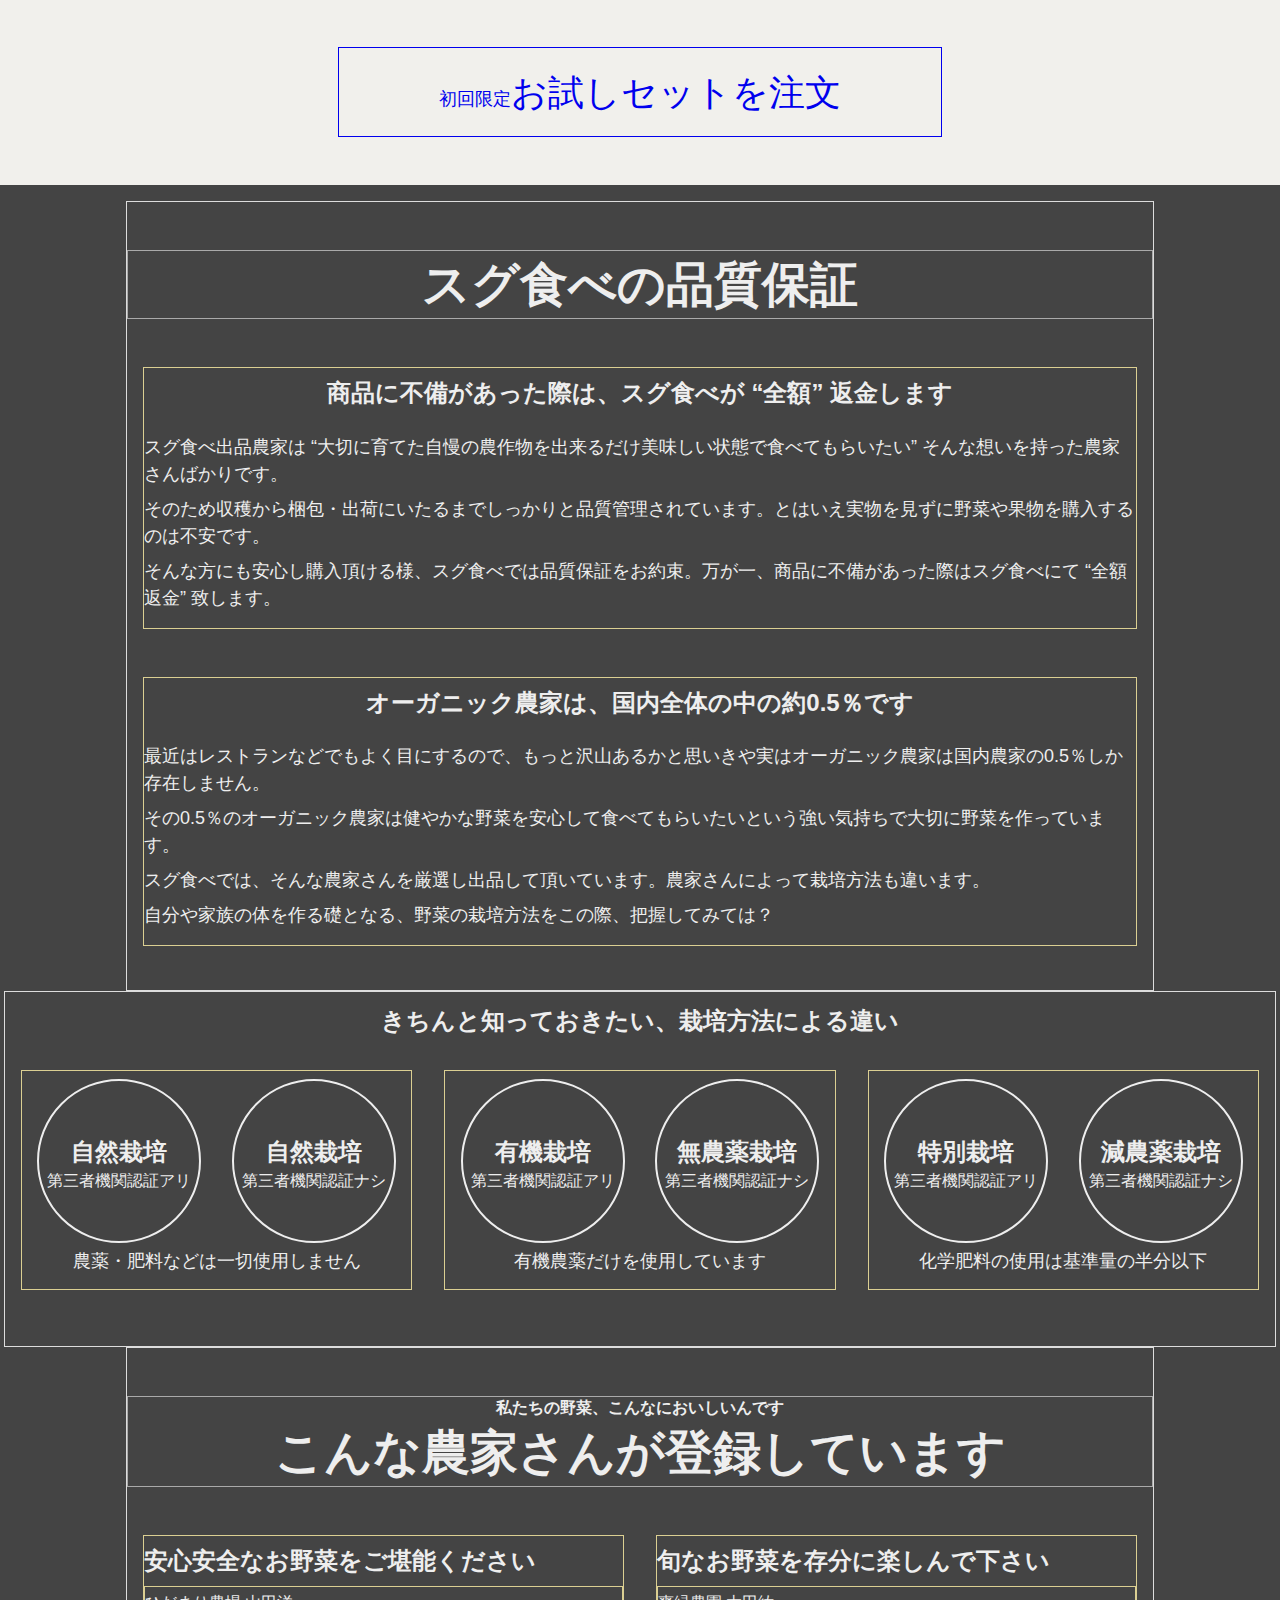
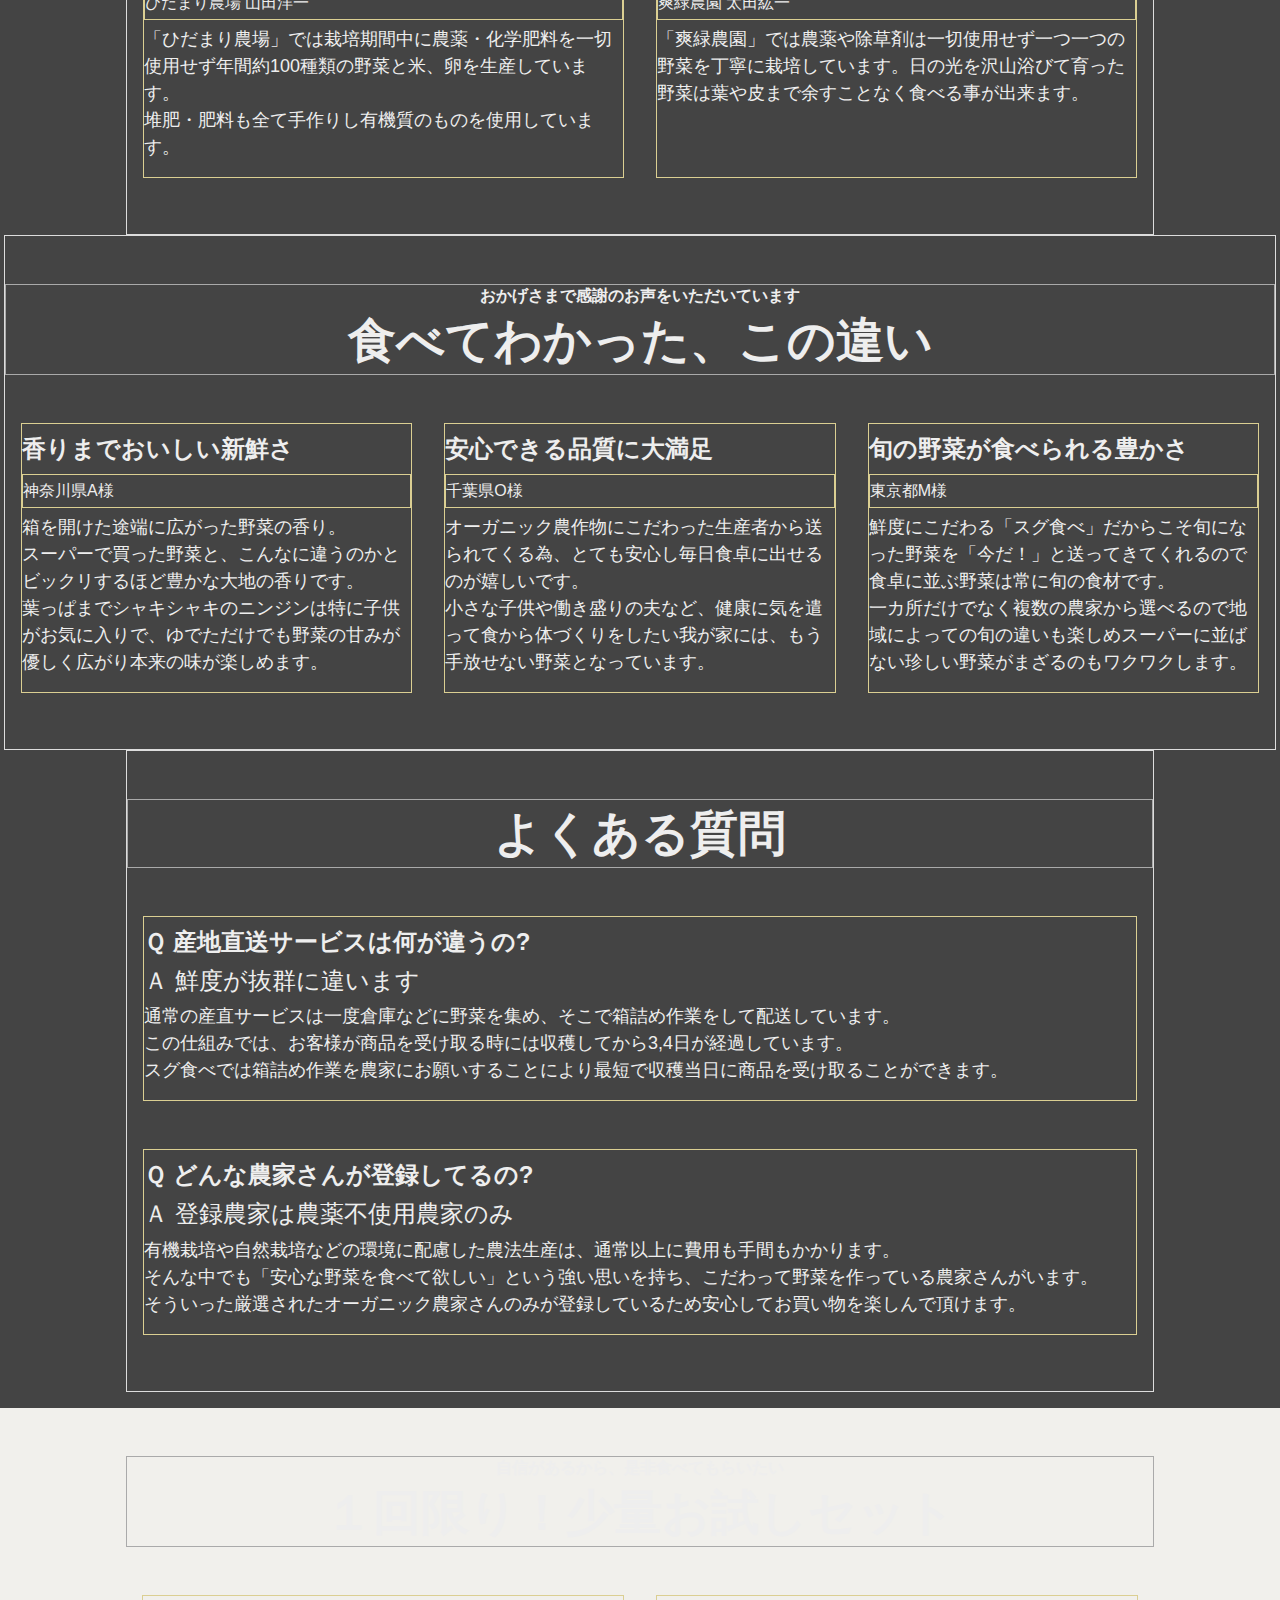
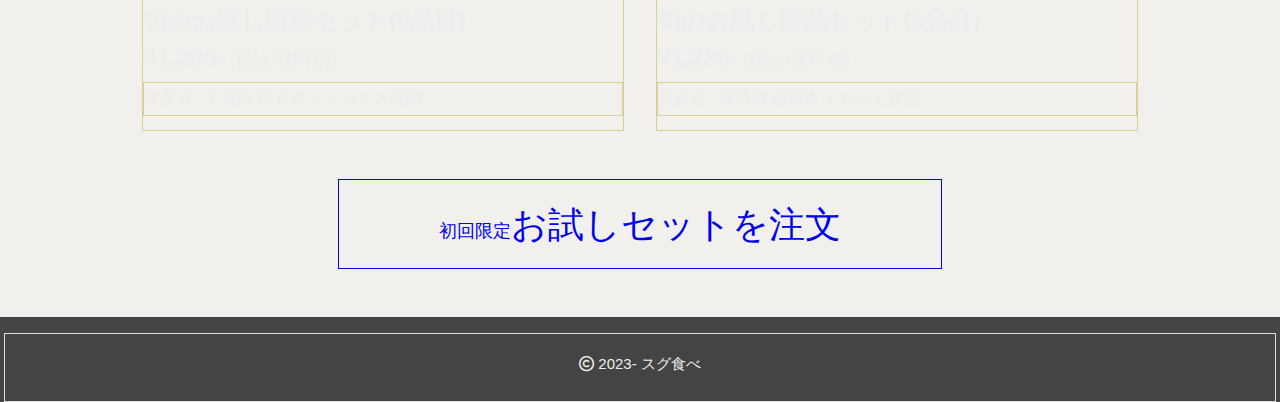
==== commit ed64781a: "Update index.html" ====
--- a/index.html
+++ b/index.html
@@ -22,7 +22,7 @@
 </head>
 <body id="page_top">
 <header>
-<h1>gh-next</h1>
+<h1>colorc</h1>
 <h2>こだわり農家の<span>朝どりオーガニック野菜を</span>ご自宅で</h2>
 <p>”スグ食べ”&nbsp;は厳選したオーガニック農家さんの穫れたて野菜を販売しています。<br>
 食材から選べるのは勿論、生産者からも選べ、<br>
@@ -225,4 +225,4 @@
  <p><small><i class="fa-regular fa-copyright"></i>&nbsp;2023-&nbsp;スグ食べ</small></p>
 </footer>
 
-</body></html>+</body></html>
--- a/css/com.css
+++ b/css/com.css
@@ -8,13 +8,14 @@
   }
   body {width: 100%;
     background-color: transparent;
+    background-color: #444;  
     font-family: "貂ｸ繧ｴ繧ｷ繝�け菴�", YuGothic, "貂ｸ繧ｴ繧ｷ繝�け", "Yu Gothic", "繝｡繧､繝ｪ繧ｪ", sans-serif;
     font-size: 1.8rem;
     line-height: 1.5;
     letter-spacing: 0;
     font-weight: 400;
     text-align: left;
-    color:#615c61;
+    color:#eee;
   }
   .fc_pnk{color:#f67599; color:rgba(246,117,153,1.0);}/* PANTONE��17-1755 Paradise Pink */
   .fc_gly{color:#615c61; color:rgba(097,092,097,1.0);}/* PANTONE��18-3908 Volcanic Glass*/
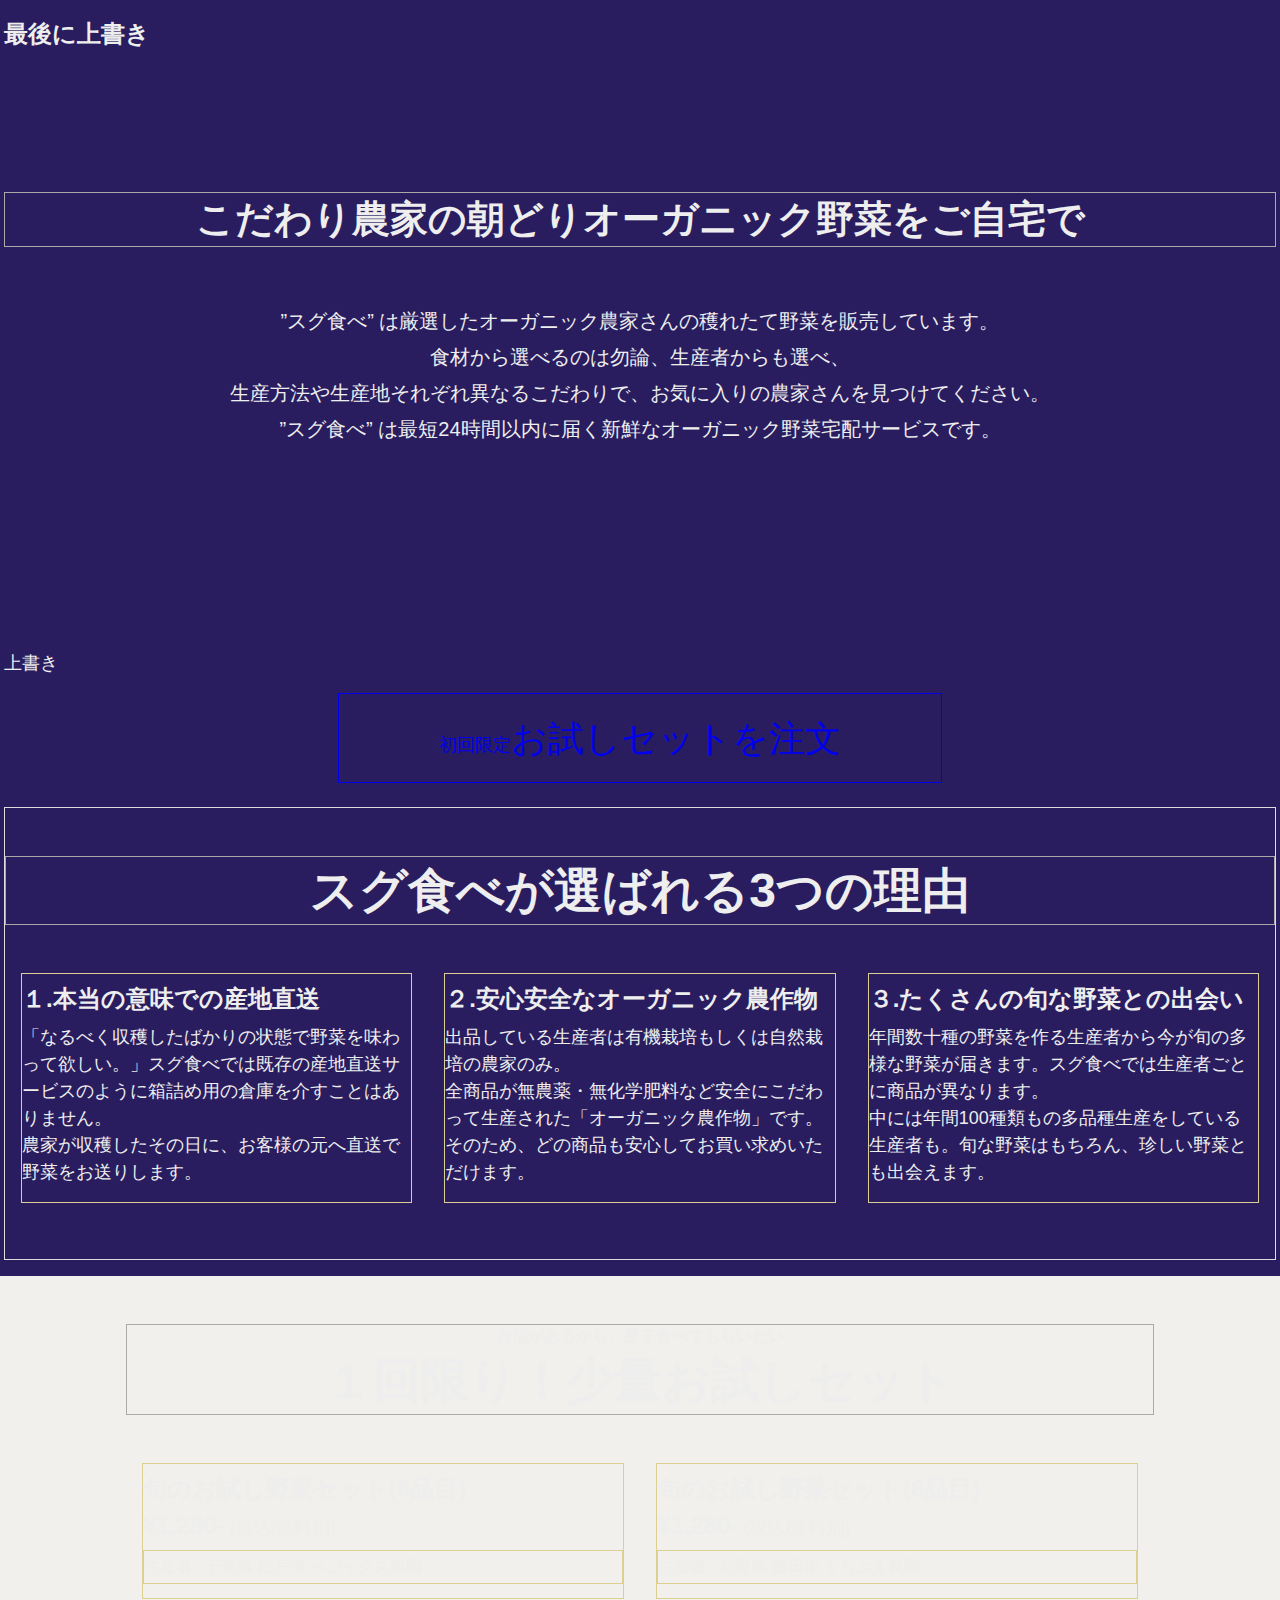
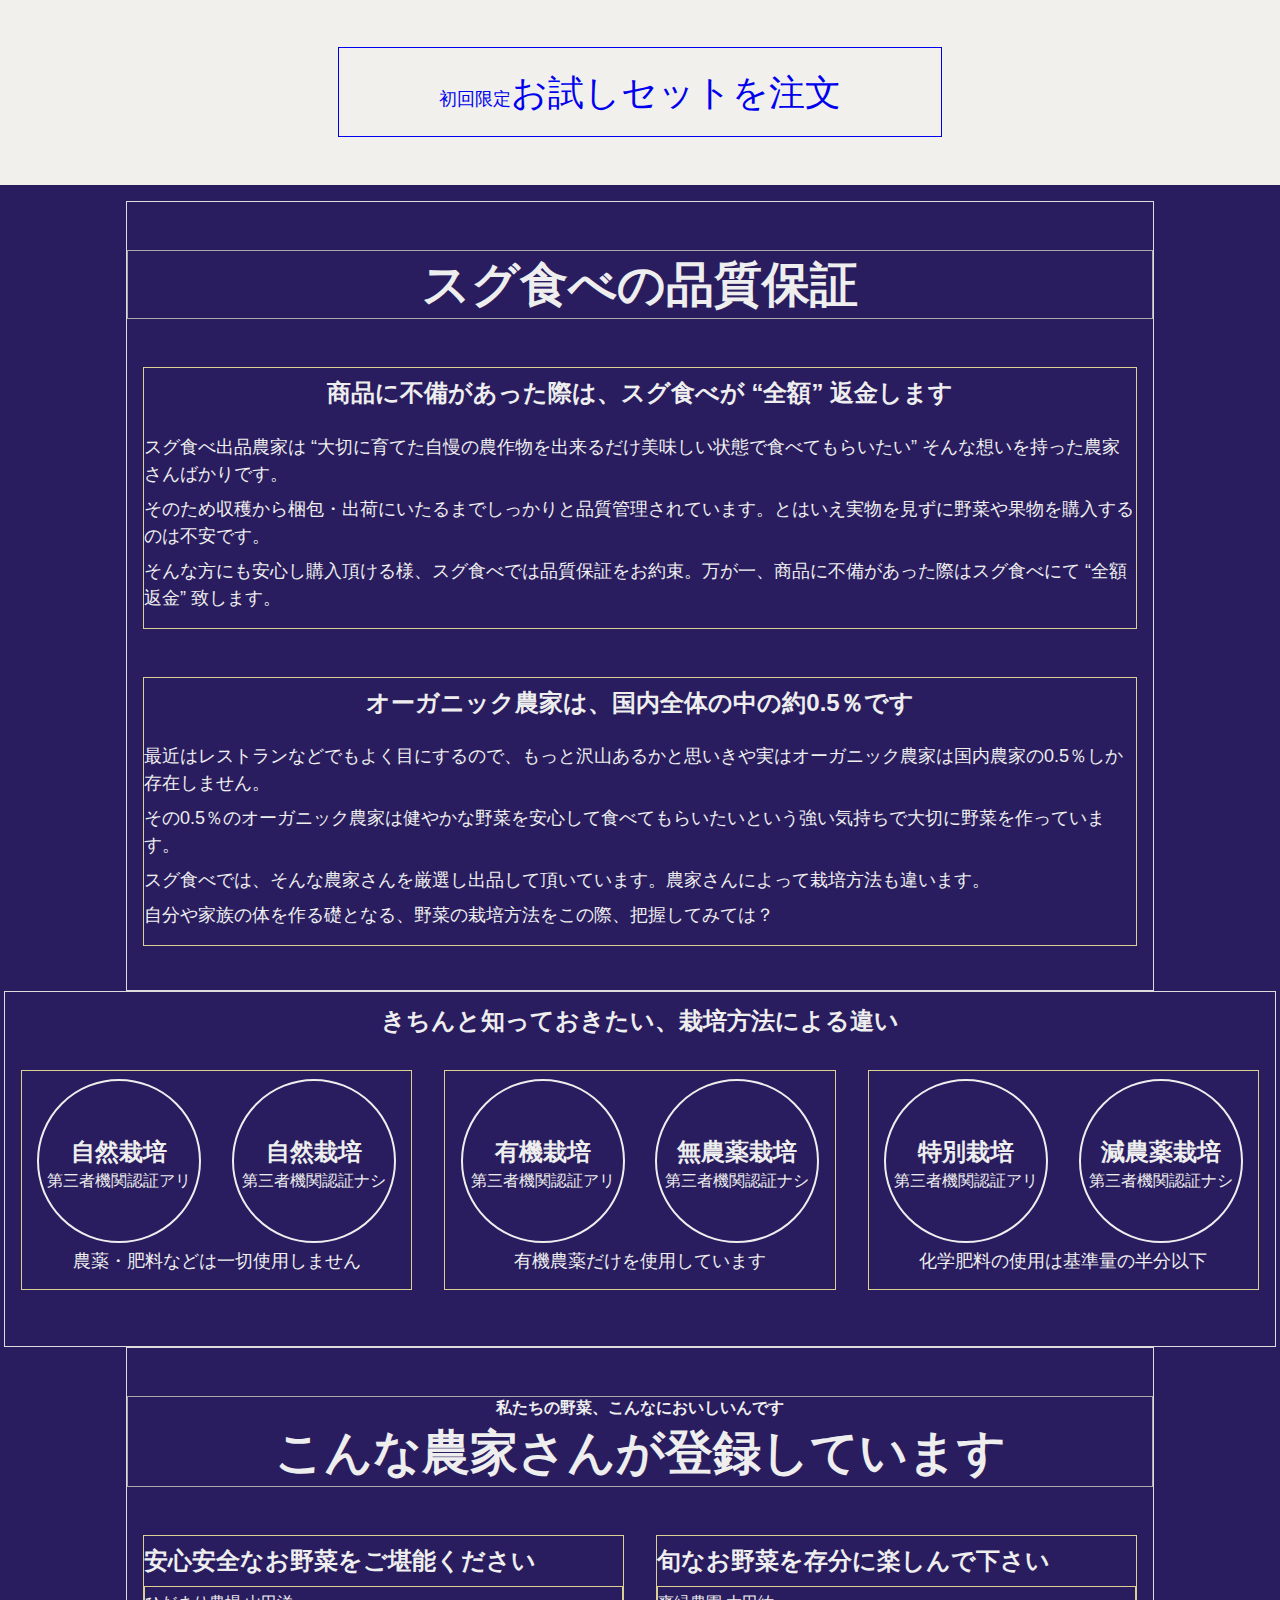
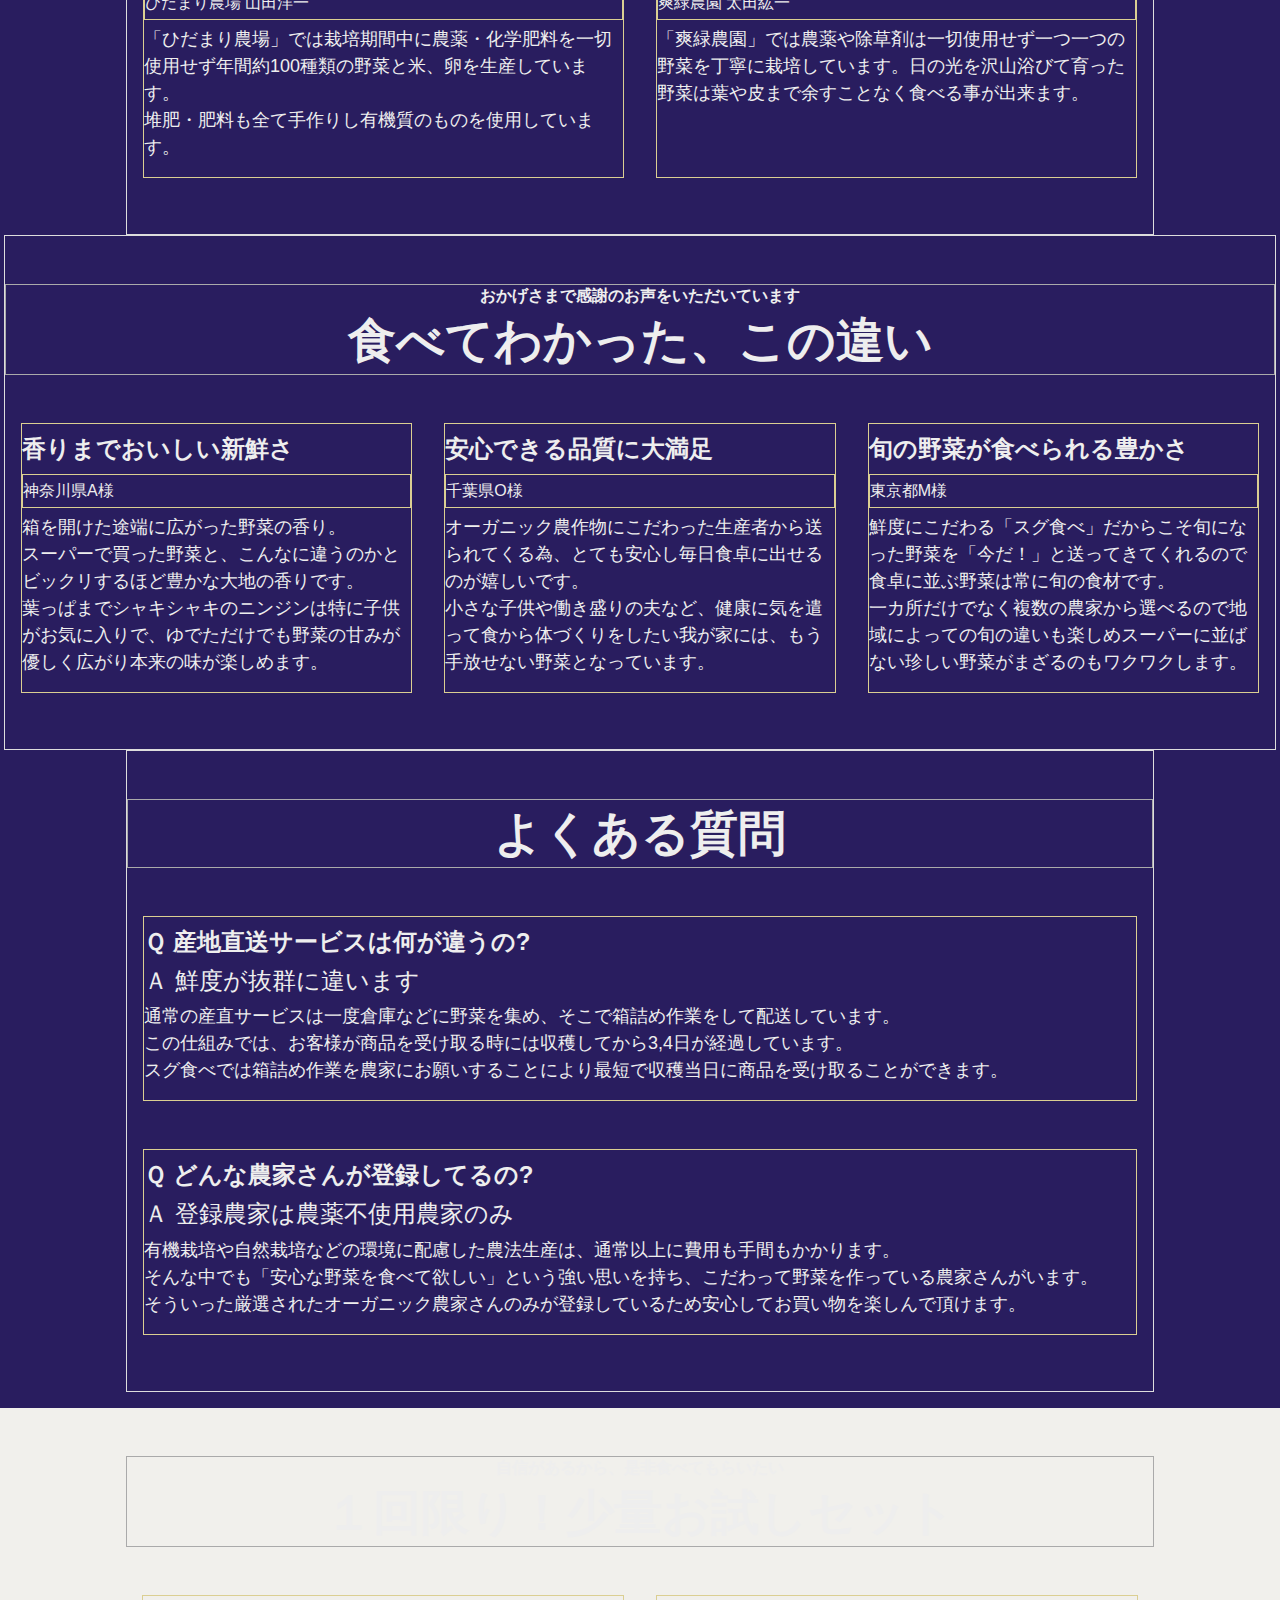
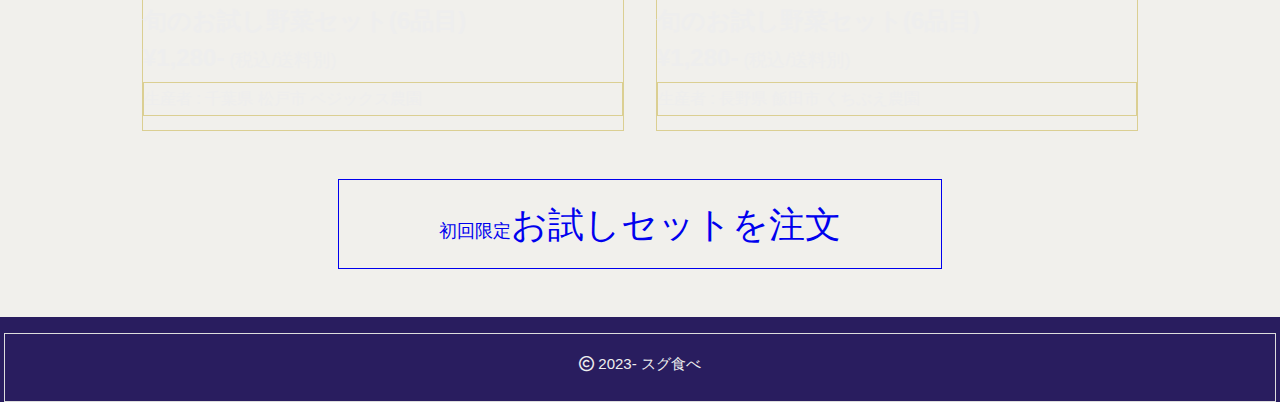
==== commit 8f3892b2: "最後" ====
--- a/index.html
+++ b/index.html
@@ -1,7 +1,7 @@
 <!DOCTYPE html><html lang="ja"><head>
 <meta charset="UTF-8">
 <meta name="viewport" content="width=device-width,initial-scale=1,user-scalable=yes">
-<title>nextに上書き|オーガニック野菜宅配サービス|スグ食べ</title>
+<title>最後に上書き|オーガニック野菜宅配サービス|スグ食べ</title>
 <link rel="stylesheet" href="css/reset.css">
 <link rel="stylesheet" href="css/com.css">
 <link rel="stylesheet" href="css/style.css">
@@ -22,7 +22,7 @@
 </head>
 <body id="page_top">
 <header>
-<h1>colorc</h1>
+<h1>最後に上書き</h1>
 <h2>こだわり農家の<span>朝どりオーガニック野菜を</span>ご自宅で</h2>
 <p>”スグ食べ”&nbsp;は厳選したオーガニック農家さんの穫れたて野菜を販売しています。<br>
 食材から選べるのは勿論、生産者からも選べ、<br>
@@ -225,4 +225,4 @@
  <p><small><i class="fa-regular fa-copyright"></i>&nbsp;2023-&nbsp;スグ食べ</small></p>
 </footer>
 
-</body></html>
+</body></html>--- a/css/com.css
+++ b/css/com.css
@@ -8,7 +8,7 @@
   }
   body {width: 100%;
     background-color: transparent;
-    background-color: #444;  
+    background-color: #291d5f;  
     font-family: "貂ｸ繧ｴ繧ｷ繝�け菴�", YuGothic, "貂ｸ繧ｴ繧ｷ繝�け", "Yu Gothic", "繝｡繧､繝ｪ繧ｪ", sans-serif;
     font-size: 1.8rem;
     line-height: 1.5;
